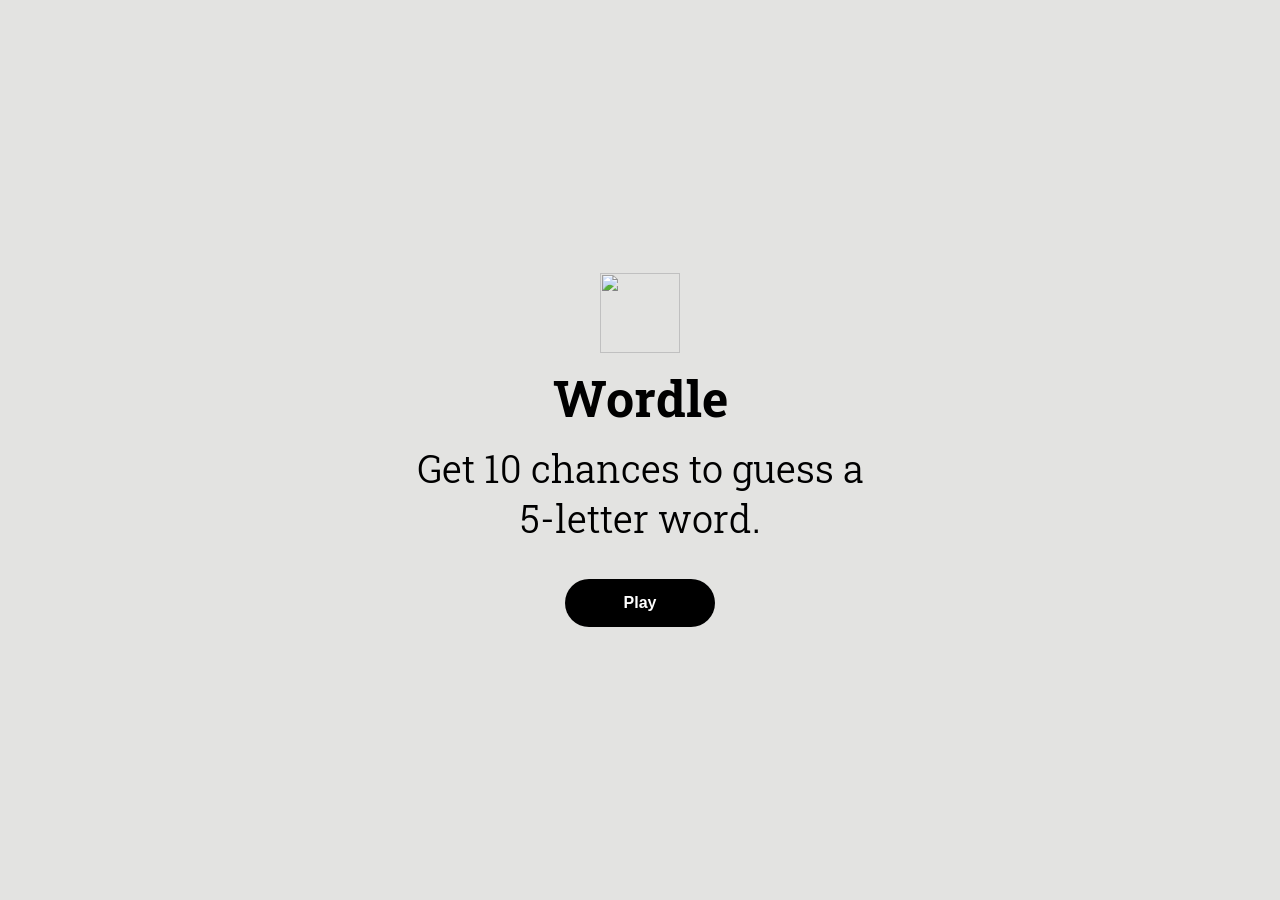
==== hard_wordle.html @ fcac2974 "添加title语言切换" ====
<!DOCTYPE html>
<html lang="zh-CN">

<head>
    <meta charset="UTF-8">
    <meta name="viewport" content="width=device-width, initial-scale=1.0, maximum-scale=1.0, user-scalable=no">
    <title>Wordle</title>
    <link rel="icon" type="image/png" href="wordle_logo_32x32.png">

    <!-- 引入官方替代字体 -->
    <link rel="preconnect" href="https://fonts.googleapis.com">
    <link rel="preconnect" href="https://fonts.gstatic.com" crossorigin>
    <link
        href="https://fonts.googleapis.com/css2?family=Libre+Franklin:wght@100..900&family=Roboto+Slab:wght@100..900&display=swap"
        rel="stylesheet">

    <style>
        /* 修改后的 :root 部分 */
        :root {
            /* 浅色模式 - 官网标准色 */
            --green: #6aaa64;
            --yellow: #c9b458;
            --gray: #787c7e;
            --border-empty: #d3d6da;
            --border-filled: #878a8c;
            --bg: #ffffff;
            --text: #000000;
            --text-muted: #787c7e;
            --key-bg: #d3d6da;
            --key-text: #000000;
            --tile-text: #ffffff;
            --header-border: #d3d6da;
            --tile-size: 62px;
        }

        body {
            background-color: var(--bg);
            color: var(--text);
            font-family: 'Libre Franklin', sans-serif;
            margin: 0;
            display: flex;
            flex-direction: column;
            height: 100vh;
            overflow: hidden;
        }

        body.dark-mode {
            /* 黑暗模式 - 官网适配色 */
            --green: #538d4e;
            /* 更深一点的绿 */
            --yellow: #b59f3b;
            /* 更深一点的黄 */
            --gray: #3a3a3c;
            /* 显著变深的灰色 */
            --border-empty: #3a3a3c;
            --border-filled: #565758;
            --bg: #121213;
            --text: #ffffff;
            --text-muted: #818384;
            --key-bg: #818384;
            /* 键盘未使用的按键背景 */
            --key-text: #ffffff;
            --tile-text: #ffffff;
            --header-border: #3a3a3c;
        }

        header {
            width: 100%;
            height: 50px;
            display: flex;
            justify-content: center;
            align-items: center;
            border-bottom: 1px solid var(--header-border);
            font-family: 'Roboto Slab', serif;
            font-size: 32px;
            font-weight: 700;
            letter-spacing: -0.02em;
            position: relative;
            z-index: 30;
            flex-shrink: 0;
        }

        .header-controls {
            position: absolute;
            left: 10px;
            display: flex;
            gap: 5px;
        }

        .header-logo {
            width: 32px;
            height: 32px;
            margin: 0 5px 0 12px;
        }

        .header-title {
            margin: 0 12px 0 0;
        }

        .icon-btn {
            background: none;
            border: none;
            cursor: pointer;
            padding: 8px;
            display: flex;
            align-items: center;
            border-radius: 4px;
            transition: background-color 0.2s;
            outline: none;
            fill: var(--text);
        }

        .icon-btn:hover {
            background-color: rgba(120, 120, 120, 0.1);
        }

        .icon-btn svg {
            width: 24px;
            height: 24px;
        }

        #main-layout {
            display: flex;
            flex-grow: 1;
            width: 100%;
            position: relative;
            overflow: hidden;
        }

        /* 提示面板：绝对定位在左侧，全高 */
        #hint-panel {
            position: absolute;
            left: 0;
            top: 0;
            bottom: 0;
            width: 200px;
            background-color: var(--bg);
            border-right: 1px solid var(--border-empty);
            z-index: 20;
            display: none;
            flex-direction: column;
            box-shadow: 2px 0 10px rgba(0, 0, 0, 0.05);
            animation: slideIn 0.2s ease-out;
        }

        @keyframes slideIn {
            from {
                transform: translateX(-100%);
            }

            to {
                transform: translateX(0);
            }
        }

        #hint-header {
            padding: 15px 10px;
            font-size: 13px;
            font-weight: 700;
            text-transform: uppercase;
            border-bottom: 1px solid var(--border-empty);
            text-align: center;
            color: var(--text-muted);
            letter-spacing: 0.5px;
        }

        #hint-list {
            flex-grow: 1;
            overflow-y: auto;
            padding: 10px 0;
            font-family: 'Libre Franklin', sans-serif;
            font-weight: 700;
            font-size: 17px;
            line-height: 2.2;
            text-transform: uppercase;
            text-align: center;
        }

        #hint-list::-webkit-scrollbar {
            width: 4px;
        }

        #hint-list::-webkit-scrollbar-thumb {
            background: var(--border-empty);
        }

        /* 提示面板容器 */
        #hint-list-container {
            flex-grow: 1;
            overflow-y: auto;
            padding: 10px 0;
        }

        /* 高性能渲染区域：使用 pre 保留换行，textContent 写入 */
        #hint-list-pre {
            margin: 0;
            font-family: 'Libre Franklin', sans-serif;
            font-weight: 700;
            font-size: 17px;
            line-height: 2.2;
            text-transform: uppercase;
            text-align: center;
            color: var(--text);
        }

        /* 隐藏滚动条但保留功能 (可选) */
        #hint-list-container::-webkit-scrollbar {
            width: 4px;
        }

        #hint-list-container::-webkit-scrollbar-thumb {
            background: var(--border-empty);
        }

        /* 按钮冷却状态 */
        .icon-btn:disabled {
            opacity: 0.3;
            cursor: not-allowed;
        }

        /* 作答区：始终保持全屏居中 */
        #game-area {
            flex-grow: 1;
            display: flex;
            flex-direction: column;
            align-items: center;
            justify-content: center;
            width: 100%;
        }

        #game-container {
            display: flex;
            justify-content: center;
            align-items: center;
            margin-bottom: 10px;
        }

        #board {
            display: flex;
            flex-direction: column;
            gap: 8px;
            width: fit-content;
            margin: 0 auto;
            padding: 10px;
            max-height: 60vh;
            /* 限制高度，防止超过键盘 */
            overflow-y: auto;
            /* 超过高度后可以滚动 */
        }

        .board-row {
            display: flex;
            flex-direction: row;
            align-items: center;
            justify-content: center;
            gap: 15px;
            /* 字母区与计分区之间的间隙 */
        }

        /* 键盘：等宽设计 */
        #keyboard {
            width: 100%;
            padding: 0 10px 20px;
            flex-shrink: 0;
        }

        .keyboard-row {
            display: flex;
            justify-content: center;
            margin-bottom: 8px;
            gap: 6px;
        }

        .key {
            background-color: var(--key-bg);
            border: 0;
            border-radius: 4px;
            height: 58px;
            width: 43px;
            /* 普通按键等宽 */
            display: flex;
            justify-content: center;
            align-items: center;
            font-family: 'Libre Franklin', sans-serif;
            font-weight: 700;
            font-size: 20px;
            cursor: pointer;
            color: var(--key-text);
            text-transform: uppercase;
            outline: none;
            fill: var(--key-text);
            user-select: none;
            -webkit-tap-highlight-color: transparent;
        }

        .key.wide {
            width: 65px;
            /* 功能键等宽 */
            font-size: 12px;
        }

        .key[data-state="correct"] {
            background-color: var(--green);
            color: #ffffff;
        }

        .key[data-state="present"] {
            background-color: var(--yellow);
            color: #ffffff;
        }

        .key[data-state="absent"] {
            background-color: var(--gray);
            color: #ffffff;
        }

        .key svg {
            width: 24px;
            height: 24px;
            pointer-events: none;
        }

        .tile {
            width: 100%;
            aspect-ratio: 1 / 1;
            border: 2px solid var(--border-empty);
            display: flex;
            justify-content: center;
            align-items: center;
            font-size: 2rem;
            font-weight: 700;
            text-transform: uppercase;
            box-sizing: border-box;
            user-select: none;
            backface-visibility: hidden;
        }

        .tile[data-state="filled"] {
            border-color: var(--border-filled);
        }

        .tile[data-state="correct"] {
            background-color: var(--green);
            border-color: var(--green);
            color: var(--tile-text);
        }

        .tile[data-state="present"] {
            background-color: var(--yellow);
            border-color: var(--yellow);
            color: var(--tile-text);
        }

        .tile[data-state="absent"] {
            background-color: var(--gray);
            border-color: var(--gray);
            color: var(--tile-text);
        }

        .tile[data-state="submitted"] {
            background-color: var(--gray) !important;
            border-color: var(--gray) !important;
            color: var(--tile-text) !important;
        }

        .tiles-grid {
            display: grid !important;
            grid-template-columns: repeat(5, 1fr) !important;
            gap: 5px;
            width: 330px;
            /* 关键：固定 330px */
        }

        .tile,
        .count-tile {
            width: var(--tile-size);
            height: var(--tile-size);
            font-size: 2rem;
            font-weight: 700;
            display: flex;
            justify-content: center;
            align-items: center;
            text-transform: uppercase;
            box-sizing: border-box;
            user-select: none;
        }

        /* 右侧计分区域容器：常驻边框 */
        .stats-grid {
            display: grid !important;
            grid-template-columns: repeat(3, 1fr) !important;
            gap: 5px;

            /* 精准尺寸计算 */
            width: calc(var(--tile-size) * 3 + (5px * 2));
            height: var(--tile-size);
            /* 与格子一样高 */

            /* 初始边框样式 */
            border: 2px solid var(--border-empty);
            border-radius: 4px;
            box-sizing: border-box;
            /* 确保边框不撑大容器 */

            /* 内部布局 */
            visibility: visible !important;
            opacity: 1 !important;
            transition: all 0.3s ease;
        }

        .stats-grid.revealed {
            border: none;
        }

        /* 黑暗模式下的底色微调 */
        body.dark-mode .stats-grid {
            background-color: rgba(255, 255, 255, 0.03);
        }

        /* 内部计分块：默认全透明，只有被填入数字后才显现 */
        .count-tile {
            width: var(--tile-size);
            height: var(--tile-size);
            font-size: 2rem;
            border: none !important;
            display: flex;
            justify-content: center;
            align-items: center;
            color: #ffffff !important;

            /* 初始完全透明 */
            opacity: 0;
            transform: scale(0.8);
            /* 增加一个微小的缩放效果 */
            transition: opacity 0.4s ease, transform 0.4s ease;
        }

        .stats-grid.revealed .count-tile {
            opacity: 1;
            transform: scale(1);
        }

        /* 强制指定计分方块的背景颜色，防止被提交后的灰色覆盖 */
        .count-tile[data-state="correct"] {
            background-color: var(--green) !important;
        }

        .count-tile[data-state="present"] {
            background-color: var(--yellow) !important;
        }

        .count-tile[data-state="absent"] {
            background-color: var(--gray) !important;
        }

        /* 字母方块提交后变灰（保持逻辑：不告诉哪个字母对，只在右侧显示总数） */
        .tiles-grid .tile[data-state="submitted"] {
            background-color: #3a3a3c !important;
            /* 使用深灰色 */
            border-color: #3a3a3c !important;
            color: #ffffff !important;
        }

        @media (max-width: 600px) {

            :root {
                --tile-size: 38px;
            }

            .tile,
            .count-tile {
                width: var(--tile-size);
                height: var(--tile-size);
                font-size: 1.2rem;
            }

            .tiles-grid {
                width: 230px;
            }

            .stats-grid {
                width: calc(var(--tile-size) * 3 + 5px * 2);
                height: var(--tile-size);
            }
        }

        .pop {
            animation: pop 0.1s ease-in-out;
        }

        @keyframes pop {
            50% {
                transform: scale(1.1);
            }
        }

        .flip {
            animation: flip 0.5s ease-in forwards;
        }

        @keyframes flip {
            0% {
                transform: rotateX(0);
            }

            50% {
                transform: rotateX(90deg);
            }

            100% {
                transform: rotateX(0);
            }
        }

        .shake {
            animation: shake 600ms ease-in-out;
        }

        @keyframes shake {

            0%,
            100% {
                transform: translateX(0);
            }

            10%,
            30%,
            50%,
            70%,
            90% {
                transform: translateX(-4px);
            }

            20%,
            40%,
            60%,
            80% {
                transform: translateX(4px);
            }
        }

        .row-stats {
            display: flex;
            flex-direction: column;
            justify-content: center;
            gap: 2px;
            opacity: 0;
            /* 默认隐藏，提交后显示 */
            transition: opacity 0.5s ease;
            font-size: 14px;
            font-weight: bold;
        }

        .stat-unit {
            display: flex;
            align-items: center;
            gap: 5px;
        }

        #toast-container {
            position: fixed;
            top: 10%;
            left: 50%;
            transform: translateX(-50%);
            z-index: 1000;
            display: flex;
            flex-direction: column;
            align-items: center;
            pointer-events: none;
            width: 100%;
        }

        .toast {
            background-color: var(--text);
            color: var(--bg);
            padding: 12px 18px;
            border-radius: 4px;
            font-family: 'Libre Franklin', sans-serif;
            font-weight: 700;
            margin-bottom: 10px;
            width: fit-content;
            text-align: center;
            box-shadow: 0 4px 10px rgba(0, 0, 0, 0.3);
            opacity: 1;
            transition: opacity 0.4s ease;
        }

        .toast-green {
            color: var(--green);
            /* 增加亮度，防止在黑色背景下看不清 */
            filter: brightness(1.2);
            font-weight: 900;
        }

        .toast-yellow {
            color: var(--yellow);
            filter: brightness(1.2);
            font-weight: 900;
        }

        /* 高对比度模式适配 */
        body.high-contrast .toast-green {
            color: var(--green);
        }

        body.high-contrast .toast-yellow {
            color: var(--yellow);
        }

        #loading {
            position: absolute;
            top: 50%;
            font-weight: 700;
        }

        #start-screen {
            position: fixed;
            top: 0;
            left: 0;
            width: 100%;
            height: 100%;
            background-color: #e3e3e1;
            /* 官网米灰色 */
            color: #000000;
            z-index: 1000;
            display: flex;
            justify-content: center;
            align-items: center;
            transition: opacity 0.4s ease-out;
        }

        .start-content {
            text-align: center;
            width: 100%;
            max-width: 500px;
        }

        .start-logo {
            width: 80px;
            height: 80px;
            margin-bottom: 12px;
        }

        .start-title {
            font-family: 'Roboto Slab', serif;
            font-size: 50px;
            font-weight: 700;
            margin: 0 0 12px;
        }

        .start-subtitle {
            font-family: 'Roboto Slab', sans-serif;
            font-size: 38px;
            font-weight: 350;
            margin: 0 0 36px;
        }

        .play-btn {
            background: #000;
            color: #fff;
            border: none;
            border-radius: 30px;
            height: 48px;
            width: 150px;
            font-size: 16px;
            font-weight: 700;
            cursor: pointer;
            transition: transform 0.1s;
        }

        .play-btn:active {
            transform: scale(0.96);
        }

        .hidden {
            opacity: 0;
            pointer-events: none;
        }

        .toast {
            background-color: var(--text);
            color: var(--bg);
            padding: 12px 18px;
            border-radius: 4px;
            font-family: 'Libre Franklin', sans-serif;
            font-weight: 700;
            margin-bottom: 10px;
            width: fit-content;
            text-align: center;
            box-shadow: 0 4px 10px rgba(0, 0, 0, 0.3);
            opacity: 1;

            /* 核心修改：添加高度和边距的过渡 */
            transition:
                opacity 0.4s ease,
                transform 0.4s ease,
                max-height 0.4s ease,
                margin 0.4s ease,
                padding 0.4s ease;

            overflow: hidden;
            /* 必须：防止收缩时内容溢出 */
            max-height: 100px;
            /* 给一个足够大的初始高度 */
        }

        /* 消失时的状态 */
        .toast.hide {
            opacity: 0;
            transform: translateY(-20px);
            /* 向上轻微漂移 */
            max-height: 0;
            /* 高度缩减到0 */
            margin-bottom: 0;
            /* 间距缩减到0 */
            padding-top: 0;
            /* 内边距缩减到0 */
            padding-bottom: 0;
            border: 0;
        }

        /* 胜利跳动动画 */
        @keyframes bounce {

            0%,
            20% {
                transform: translateY(0);
            }

            40% {
                transform: translateY(-30px);
            }

            50% {
                transform: translateY(5px);
            }

            60% {
                transform: translateY(-15px);
            }

            80% {
                transform: translateY(2px);
            }

            100% {
                transform: translateY(0);
            }
        }

        .bounce {
            animation: bounce 1000ms ease-in-out;
        }

        /* 模态框背后的遮罩 */
        .modal-overlay {
            position: fixed;
            top: 0;
            left: 0;
            width: 100%;
            height: 100%;
            background-color: rgba(0, 0, 0, 0.5);
            display: none;
            /* 默认隐藏 */
            justify-content: center;
            align-items: center;
            z-index: 2000;
            backdrop-filter: blur(2px);
        }

        /* 弹窗主体 */
        .modal-content {
            background-color: var(--bg);
            color: var(--text);
            padding: 32px;
            border-radius: 8px;
            box-shadow: 0 4px 23px 0 rgba(0, 0, 0, 0.2);
            width: 90%;
            max-width: 400px;
            text-align: center;
            font-family: 'Libre Franklin', sans-serif;
            animation: modalPop 0.2s ease-out;
        }

        @keyframes modalPop {
            from {
                transform: scale(0.8);
                opacity: 0;
            }

            to {
                transform: scale(1);
                opacity: 1;
            }
        }

        #modal-message {
            margin-bottom: 24px;
            font-size: 18px;
            line-height: 1.4;
        }

        .modal-buttons {
            display: flex;
            gap: 12px;
            justify-content: center;
        }

        .modal-btn {
            padding: 12px 24px;
            border-radius: 4px;
            border: none;
            cursor: pointer;
            font-weight: 700;
            font-size: 14px;
            text-transform: uppercase;
            transition: filter 0.2s;
        }

        /* 确定按钮：黑色(浅色模式)或白色(深色模式) */
        .modal-btn.confirm {
            background-color: var(--text);
            color: var(--bg);
        }

        /* 取消按钮：灰色 */
        .modal-btn.cancel {
            background-color: var(--gray);
            color: #ffffff;
        }

        .modal-btn:hover {
            filter: brightness(1.2);
        }

        /* 设置面板专用样式 */
        .settings-content {
            max-width: 480px;
            padding: 16px 32px;
            text-align: left;
        }

        .settings-header {
            display: flex;
            justify-content: space-between;
            align-items: center;
            margin-bottom: 16px;
        }

        .settings-header h2 {
            margin: 0;
            font-size: 16px;
            letter-spacing: 0.1em;
            color: var(--text-muted);
        }

        .setting-item {
            display: flex;
            justify-content: space-between;
            align-items: center;
            padding: 16px 0;
            border-bottom: 1px solid var(--header-border);
        }

        .setting-text {
            display: flex;
            flex-direction: column;
        }

        .setting-label {
            font-size: 18px;
        }

        .setting-desc {
            font-size: 12px;
            color: var(--text-muted);
        }

        /* Switch 开关样式 */
        .switch {
            position: relative;
            display: inline-block;
            width: 32px;
            height: 20px;
        }

        .switch input {
            opacity: 0;
            width: 0;
            height: 0;
        }

        .slider {
            position: absolute;
            cursor: pointer;
            top: 0;
            left: 0;
            right: 0;
            bottom: 0;
            background-color: var(--gray);
            transition: .4s;
            border-radius: 20px;
        }

        .slider:before {
            position: absolute;
            content: "";
            height: 14px;
            width: 14px;
            left: 3px;
            bottom: 3px;
            background-color: white;
            transition: .4s;
            border-radius: 50%;
        }

        input:checked+.slider {
            background-color: var(--green);
        }

        input:checked+.slider:before {
            transform: translateX(12px);
        }

        /* 高对比度模式下的根变量覆盖 */
        body.high-contrast {
            --green: #f5793a;
            /* 橘色替代绿色 */
            --yellow: #85c0f9;
            /* 浅蓝替代黄色 */
        }

        /* 设置中的 Select 样式 */
        #lang-select-settings {
            background: var(--bg);
            color: var(--text);
            border: 1px solid var(--border-empty);
            padding: 5px;
            border-radius: 4px;
        }
    </style>
</head>

<body>
    <div id="start-screen">
        <div class="start-content">
            <img src="wordle-icon.svg" class="start-logo">
            <h1 class="start-title">Wordle</h1>
            <p class="start-subtitle">Get 6 chances to guess a <span style="white-space:nowrap">5-letter</span> word.
            </p>
            <button class="play-btn" onclick="dismissStartScreen()">Play</button>
        </div>
    </div>
    <!-- Header 部分 -->
    <header>
        <button class="icon-btn" onclick="location.href='index.html'" title="Back">
            <svg viewBox="0 0 24 24">
                <path d="M20 11H7.83l5.59-5.59L12 4l-8 8 8 8 1.41-1.41L7.83 13H20v-2z" />
            </svg>
        </button>
        <div class="header-controls">
            <button class="icon-btn" id="reset-btn" title="Restart" onclick="resetGame()">
                <svg viewBox="0 0 24 24">
                    <path
                        d="M17.65,6.35C16.2,4.9 14.21,4 12,4c-4.42,0-7.99,3.58-7.99,8s3.57,8,7.99,8c3.73,0,6.84-2.55,7.73-6h-2.08 c-0.82,2.33-3.04,4-5.65,4c-3.31,0-6-2.69-6-6s2.69-6,6-6c1.66,0,3.14,0.69,4.22,1.78L13,11h7V4L17.65,6.35z" />
                </svg>
            </button>
            <button class="icon-btn" id="mode-toggle-btn" title="Toggle Mode" onclick="toggleWordMode()">
                <svg id="mode-icon" viewBox="0 0 24 24">
                    <path
                        d="M12 17.27L18.18 21l-1.64-7.03L22 9.24l-7.19-.61L12 2 9.19 8.63 2 9.24l5.46 4.73L5.82 21z" />
                </svg>
            </button>
        </div>

        <img src="wordle-icon.svg" class="header-logo" alt="Logo">
        <p class="header-title">Wordle</p>

        <div class="header-settings">
            <button class="icon-btn" onclick="openSettings()">
                <svg viewBox="0 0 24 24">
                    <path
                        d="M19.14,12.94c0.04-0.3,0.06-0.61,0.06-0.94c0-0.32-0.02-0.64-0.07-0.94l2.03-1.58c0.18-0.14,0.23-0.41,0.12-0.61 l-1.92-3.32c-0.12-0.22-0.37-0.29-0.59-0.22l-2.39,0.96c-0.5-0.38-1.03-0.7-1.62-0.94L14.4,2.81c-0.04-0.24-0.24-0.41-0.48-0.41 h-3.84c-0.24,0-0.43,0.17-0.47,0.41L9.25,5.35C8.66,5.59,8.12,5.92,7.63,6.29L5.24,5.33c-0.22-0.08-0.47,0-0.59,0.22L2.74,8.87 C2.62,9.08,2.66,9.34,2.86,9.48l2.03,1.58C4.84,11.36,4.81,11.69,4.81,12.01c0,0.31,0.02,0.64,0.07,0.94l-2.03,1.58 c-0.18,0.14-0.23,0.41-0.12,0.61l1.92,3.32c0.12,0.22,0.37,0.29,0.59,0.22l2.39-0.96c0.5,0.38,1.03,0.7,1.62,0.94l0.36,2.54 c0.05,0.24,0.24,0.41,0.48,0.41h3.84c0.24,0,0.44-0.17,0.47-0.41l0.36-2.54c0.59-0.24,1.13-0.56,1.62-0.94l2.39,0.96 c0.22,0.08,0.47,0,0.59-0.22l1.92-3.32c0.12-0.22,0.07-0.47-0.12-0.61L19.14,12.94z M12,15.6c-1.98,0-3.6-1.62-3.6-3.6 s1.62-3.6,3.6-3.6s3.6,1.62,3.6,3.6S13.98,15.6,12,15.6z" />
                </svg>
            </button>
        </div>
    </header>

    <!-- 设置模态框 -->
    <div id="settings-modal" class="modal-overlay">
        <div class="modal-content settings-content">
            <div class="settings-header">
                <h2 id="settings-title">SETTINGS</h2>
                <button class="icon-btn" onclick="closeSettings()">
                    <svg viewBox="0 0 24 24">
                        <path
                            d="M19 6.41L17.59 5 12 10.59 6.41 5 5 6.41 10.59 12 5 17.59 6.41 19 12 13.41 17.59 19 19 17.59 13.41 12z" />
                    </svg>
                </button>
            </div>

            <div class="setting-item">
                <div class="setting-text">
                    <div class="setting-label" id="label-dark-mode">Dark Mode</div>
                </div>
                <label class="switch">
                    <input type="checkbox" id="setting-dark-mode" onchange="toggleTheme(this.checked)">
                    <span class="slider"></span>
                </label>
            </div>

            <div class="setting-item">
                <div class="setting-text">
                    <div class="setting-label" id="label-high-contrast">High Contrast Mode</div>
                    <div class="setting-desc" id="desc-high-contrast">For improved color vision</div>
                </div>
                <label class="switch">
                    <input type="checkbox" id="setting-high-contrast" onchange="toggleHighContrast(this.checked)">
                    <span class="slider"></span>
                </label>
            </div>

            <div class="setting-item">
                <div class="setting-text">
                    <div class="setting-label" id="label-language">Language</div>
                </div>
                <select id="lang-select-settings" onchange="changeLanguage(this.value)">
                    <option value="en">English</option>
                    <option value="zh">中文</option>
                </select>
            </div>

            <div class="settings-footer">
                <p>©
                    <script>document.write(new Date().getFullYear())</script> WordlePro
                </p>
            </div>
        </div>
    </div>

    <div id="loading">Loading dictionary...</div>
    <div id="toast-container"></div>

    <div id="main-layout">
        <aside id="hint-panel">
            <div id="hint-header">Possible Words</div>
            <div id="hint-list-container">
                <!-- 核心：使用 pre 标签处理成千上万个单词的换行 -->
                <pre id="hint-list-pre"></pre>
            </div>
        </aside>

        <main id="game-area">
            <div id="game-container">
                <div id="board"></div>
            </div>

            <div id="keyboard">
                <div class="keyboard-row" id="row1"></div>
                <div class="keyboard-row" id="row2"></div>
                <div class="keyboard-row" id="row3"></div>
            </div>
        </main>
    </div>

    <!-- 自定义确认弹窗 -->
    <div id="modal-overlay" class="modal-overlay">
        <div class="modal-content">
            <p id="modal-message"></p>
            <div class="modal-buttons">
                <button id="modal-cancel-btn" class="modal-btn cancel"></button>
                <button id="modal-confirm-btn" class="modal-btn confirm"></button>
            </div>
        </div>
    </div>

    <script>
        const ANSWERS_FILE = 'possible_words.txt';
        const ALLOWED_FILE = 'allowed_words.txt';

        let targetWord = "";
        let validGuesses = new Set();
        let answersPool = [];
        let currentGuess = "";
        let guesses = [];
        let isAnimating = false;
        let initialized = false;
        let gameOverToast = null;
        let gameStatus = "playing";
        let hintsVisible = false;
        let bounceTimeouts = []; // 用于追踪胜利跳动的计时器
        let highContrast = localStorage.getItem('wordle_high_contrast') === 'true';

        let constraints = {
            correct: Array(5).fill(null),
            present: {},
            absent: new Set()
        };

        let gameMode = localStorage.getItem('wordle_game_mode') || "normal";
        let currentLang = localStorage.getItem('language') || 'en';
        let combinedPool = [];   // 存放所有合法词汇
        let isResetting = false; // 重新加载按钮的冷却锁
        let isModeChanging = false; // 冷却状态锁

        const i18n = {
            en: {
                wordleTitle: "Logic Mode",
                play: "Play",
                subtitle: "Get 10 chances to guess a <span style='white-space:nowrap'>5-letter</span> word.",
                newGame: "New Game Started",
                notEnough: "Not enough letters",
                notInList: "Not in word list",
                allMode: "Mode: All Words",
                commonMode: "Mode: Common Words",
                confirmReset: "Are you sure you want to restart? Your current progress will be lost.",
                confirmMode: "Switching modes will restart the game. Continue?",
                possible: "Possible",
                possibleWords: "Possible Words",
                praises: ["Genius", "Magnificent", "Impressive", "Splendid", "Great", "Phew"],
                cancel: "Cancel",
                confirm: "Confirm",
                settings: "SETTINGS",
                hardMode: "Hard Mode",
                hardModeDesc: "Any revealed hints must be used in subsequent guesses",
                darkMode: "Dark Mode",
                highContrast: "High Contrast Mode",
                highContrastDesc: "For improved color vision",
                language: "Language",
                hardModeGreen: "Hard Mode: {pos} letter must be {char}",
                hardModeYellow: "Hard Mode: Must contain {char}",
                ordinals: ["1st", "2nd", "3rd", "4th", "5th"]
            },
            zh: {
                wordleTitle: "逻辑模式",
                play: "开始游戏",
                subtitle: "你有 10 次机会猜出一个 5 个字母的单词。",
                newGame: "新游戏已开始",
                notEnough: "字数不足",
                notInList: "单词不在词库中",
                allMode: "模式：全部词汇",
                commonMode: "模式：常用词汇",
                confirmReset: "确定要重新开始吗？当前进度将丢失。",
                confirmMode: "切换模式将重启游戏。是否继续？",
                possible: "个可能",
                possibleWords: "候选词汇",
                praises: ["天才", "太棒了", "出色", "精彩", "不错", "险胜"],
                cancel: "取消",
                confirm: "确定",
                settings: "设置",
                hardMode: "困难模式",
                hardModeDesc: "所有提示必须在后续猜测中使用",
                darkMode: "深色模式",
                highContrast: "高对比度模式",
                highContrastDesc: "优化颜色区分",
                language: "语言",
                hardModeGreen: "困难模式：第 {pos} 个字母必须是 {char}",
                hardModeYellow: "困难模式：必须包含 {char}",
                ordinals: ["1", "2", "3", "4", "5"] // 中文直接用数字
            }
        };


        // --- 初始化补充 ---
        function initSettings() {
            if (highContrast) document.body.classList.add('high-contrast');
            // 更新设置面板翻译
            updateUILanguage();
        }

        // --- 设置面板控制函数 ---
        function openSettings() {
            document.getElementById('settings-modal').style.display = 'flex';
            // 同步开关状态
            document.getElementById('setting-dark-mode').checked = document.body.classList.contains('dark-mode');
            document.getElementById('setting-high-contrast').checked = highContrast;
            document.getElementById('lang-select-settings').value = currentLang;
        }

        function closeSettings() {
            document.getElementById('settings-modal').style.display = 'none';
        }

        function toggleHighContrast(checked) {
            highContrast = checked;
            localStorage.setItem('wordle_high_contrast', highContrast);
            document.body.classList.toggle('high-contrast', highContrast);
        }

        function updateUILanguage() {
            const t = i18n[currentLang];
            // 更新起始页
            const playBtn = document.querySelector('.play-btn');
            if (playBtn) playBtn.textContent = t.play;
            const subtitle = document.querySelector('.start-subtitle');
            if (subtitle) subtitle.innerHTML = t.subtitle;

            // 更新提示面板标题
            const hintHeaderTitle = document.getElementById('hint-header-title'); // 如果你给标题加了ID
            // 简单起见，直接定位
            document.getElementById('hint-header').firstChild.textContent = t.possibleWords;

            // 更新选择框的值
            document.querySelector('title').textContent = `Wordle - ${t.wordleTitle}`;
            document.getElementById('settings-title').textContent = t.settings;
            document.getElementById('label-dark-mode').textContent = t.darkMode;
            document.getElementById('label-high-contrast').textContent = t.highContrast;
            document.getElementById('desc-high-contrast').textContent = t.highContrastDesc;
            document.getElementById('label-language').textContent = t.language;

            // 更新当前的提示列表（词频后缀等）
            updateHintList();
        }

        function changeLanguage(lang) {
            currentLang = lang;
            localStorage.setItem('language', lang);
            updateUILanguage();
        }

        function showCustomConfirm(message) {
            return new Promise((resolve) => {
                const overlay = document.getElementById('modal-overlay');
                const msgEl = document.getElementById('modal-message');
                const cancelBtn = document.getElementById('modal-cancel-btn');
                const confirmBtn = document.getElementById('modal-confirm-btn');

                // 设置文本
                msgEl.textContent = message;
                cancelBtn.textContent = i18n[currentLang].cancel;
                confirmBtn.textContent = i18n[currentLang].confirm;

                // 显示弹窗
                overlay.style.display = 'flex';

                // 处理点击
                const cleanup = (result) => {
                    overlay.style.display = 'none';
                    cancelBtn.onclick = null;
                    confirmBtn.onclick = null;
                    resolve(result);
                };

                cancelBtn.onclick = () => cleanup(false);
                confirmBtn.onclick = () => cleanup(true);
            });
        }

        async function initGame() {
            try {
                const [res1, res2] = await Promise.all([fetch(ANSWERS_FILE), fetch(ALLOWED_FILE)]);
                const text1 = await res1.text();
                const text2 = await res2.text();

                // 正常模式词池 (常用词)
                answersPool = text1.split(/\r?\n/).map(w => w.trim().toUpperCase()).filter(w => w.length === 5).sort();
                const allowed = text2.split(/\r?\n/).map(w => w.trim().toUpperCase()).filter(w => w.length === 5);

                // 验证集
                validGuesses = new Set([...answersPool, ...allowed]);
                // 所有词汇模式词池 (全量)
                combinedPool = Array.from(validGuesses).sort();

                // 确保初始化图标与保存的模式一致
                const icon = document.getElementById('mode-icon');
                if (gameMode === "all") {
                    const WORLD_PATH = 'M12 2C6.48 2 2 6.48 2 12s4.48 10 10 10 10-4.48 10-10S17.52 2 12 2zm-1 17.93c-3.95-.49-7-3.85-7-7.93 0-.62.08-1.21.21-1.79L9 15v1c0 1.1.9 2 2 2v1.93zm6.9-2.54c-.26-.81-1-1.39-1.9-1.39h-1v-3c0-.55-.45-1-1-1H8v-2h2c.55 0 1-.45 1-1V7h2c1.1 0 2-.9 2-2v-.41c2.93 1.19 5 4.06 5 7.41 0 2.08-.8 3.97-2.1 5.39z';
                    icon.innerHTML = `<path d="${WORLD_PATH}"/>`;
                }

                startNewRound();
                document.getElementById('loading').style.display = 'none';
                document.getElementById('board').style.visibility = 'visible';
                initialized = true;
            } catch (e) {
                document.getElementById('loading').textContent = "Dictionary Load Error.";
            }
        }

        function startNewRound() {
            if (gameOverToast) { gameOverToast.remove(); gameOverToast = null; }

            bounceTimeouts.forEach(clearTimeout);
            bounceTimeouts = [];

            const pool = (gameMode === "normal") ? answersPool : combinedPool;
            targetWord = pool[Math.floor(Math.random() * pool.length)];
            console.log(`🎉 You opened the console! The answer is: ${targetWord}`);

            currentGuess = "";
            guesses = [];
            gameStatus = "playing";
            constraints = { correct: Array(5).fill(null), present: {}, absent: new Set() };
            updateHintList();

            document.querySelectorAll('.tile').forEach(tile => {
                if (!tile.classList.contains('count-tile')) {
                    tile.textContent = "";
                    tile.removeAttribute("data-state");
                } else {
                    tile.textContent = "0";
                }
                tile.classList.remove("pop", "shake", "flip", "bounce");
            });

            // --- 核心修复：清理计分容器状态 ---
            document.querySelectorAll('.stats-grid').forEach(grid => {
                // 1. 移除 revealed 类，这会让内部方块透明，并让边框重新显现
                grid.classList.remove("revealed");

                // 2. 不要在这里写 grid.style.visibility = "hidden"，
                // 因为我们在 CSS 里要求边框在未提交前必须可见。
            });

            document.querySelectorAll('.key').forEach(key => {
                key.removeAttribute("data-state");
                key.style.backgroundColor = "";
                key.style.color = "";
            });
        }

        async function toggleWordMode() {
            if (isModeChanging || isAnimating) return;

            // 如果有进度，弹出原生确认框
            if (isGameDirty()) {
                // 核心修改：等待异步确认
                const confirmed = await showCustomConfirm(i18n[currentLang].confirmMode);
                if (!confirmed) return;
            }

            const btn = document.getElementById('mode-toggle-btn');
            const icon = document.getElementById('mode-icon');

            isModeChanging = true;
            btn.disabled = true;

            const STAR_PATH = 'M12 17.27L18.18 21l-1.64-7.03L22 9.24l-7.19-.61L12 2 9.19 8.63 2 9.24l5.46 4.73L5.82 21z';
            const WORLD_PATH = 'M12 2C6.48 2 2 6.48 2 12s4.48 10 10 10 10-4.48 10-10S17.52 2 12 2zm-1 17.93c-3.95-.49-7-3.85-7-7.93 0-.62.08-1.21.21-1.79L9 15v1c0 1.1.9 2 2 2v1.93zm6.9-2.54c-.26-.81-1-1.39-1.9-1.39h-1v-3c0-.55-.45-1-1-1H8v-2h2c.55 0 1-.45 1-1V7h2c1.1 0 2-.9 2-2v-.41c2.93 1.19 5 4.06 5 7.41 0 2.08-.8 3.97-2.1 5.39z';

            if (gameMode === "normal") {
                gameMode = "all";
                icon.innerHTML = `<path d="${WORLD_PATH}"/>`;
                showToast(i18n[currentLang].allMode);
            } else {
                gameMode = "normal";
                icon.innerHTML = `<path d="${STAR_PATH}"/>`;
                showToast(i18n[currentLang].commonMode);
            }

            // 保存到本地存储
            localStorage.setItem('wordle_game_mode', gameMode);

            startNewRound();

            setTimeout(() => {
                isModeChanging = false;
                btn.disabled = false;
            }, 5000);
        }

        // --- 新增模式切换函数 ---
        function toggleMode() {
            if (isAnimating) return;

            const modeIcon = document.getElementById('mode-icon');
            // 星星图标 (Normal)
            const STAR_PATH = 'M12 17.27L18.18 21l-1.64-7.03L22 9.24l-7.19-.61L12 2 9.19 8.63 2 9.24l5.46 4.73L5.82 21z';
            // 地球/所有图标 (All)
            const WORLD_PATH = 'M12 2C6.48 2 2 6.48 2 12s4.48 10 10 10 10-4.48 10-10S17.52 2 12 2zm-1 17.93c-3.95-.49-7-3.85-7-7.93 0-.62.08-1.21.21-1.79L9 15v1c0 1.1.9 2 2 2v1.93zm6.9-2.54c-.26-.81-1-1.39-1.9-1.39h-1v-3c0-.55-.45-1-1-1H8v-2h2c.55 0 1-.45 1-1V7h2c1.1 0 2-.9 2-2v-.41c2.93 1.19 5 4.06 5 7.41 0 2.08-.8 3.97-2.1 5.39z';

            if (gameMode === "normal") {
                gameMode = "all";
                modeIcon.innerHTML = `<path d="${WORLD_PATH}"/>`;
                showToast("Mode: All Words (Harder)");
            } else {
                gameMode = "normal";
                modeIcon.innerHTML = `<path d="${STAR_PATH}"/>`;
                showToast("Mode: Common Words (Normal)");
            }

            startNewRound();
        }

        function toggleHints() {
            hintsVisible = !hintsVisible;
            const panel = document.getElementById('hint-panel');
            panel.style.display = hintsVisible ? 'flex' : 'none';
            if (hintsVisible) updateHintList();
        }

        function updateHintList() {
            const listPre = document.getElementById('hint-list-pre');
            if (!listPre) return;

            const currentPool = (gameMode === "normal") ? answersPool : combinedPool;

            const possible = currentPool.filter(word => {
                for (let i = 0; i < 5; i++) {
                    if (constraints.correct[i] && word[i] !== constraints.correct[i]) return false;
                }
                for (let char in constraints.present) {
                    if (!word.includes(char)) return false;
                    for (let pos of constraints.present[char]) {
                        if (word[pos] === char) return false;
                    }
                }
                for (let char of constraints.absent) {
                    if (constraints.correct.includes(char) || constraints.present[char]) continue;
                    if (word.includes(char)) return false;
                }
                return true;
            });

            document.getElementById('hint-header').textContent = `${possible.length} ${i18n[currentLang].possible}`;

            // 使用 \n 换行，textContent 性能极高，不会导致卡死
            listPre.textContent = possible.join('\n');
        }

        async function resetGame() {
            if (isResetting || isAnimating) return;

            if (isGameDirty()) {
                // 核心修改：等待异步确认
                const confirmed = await showCustomConfirm(i18n[currentLang].confirmReset);
                if (!confirmed) return;
            }

            const btn = document.getElementById('reset-btn');
            isResetting = true;
            if (btn) btn.disabled = true;

            if (document.activeElement) document.activeElement.blur();

            startNewRound();
            showToast(i18n[currentLang].newGame);

            setTimeout(() => {
                isResetting = false;
                if (btn) btn.disabled = false;
            }, 5000);
        }

        const board = document.getElementById("board");
        board.innerHTML = ""; // 清空原有内容

        for (let r = 0; r < 10; r++) {
            const row = document.createElement("div");
            row.className = "board-row";

            // 左侧：5个字母方块
            const tilesGrid = document.createElement("div");
            tilesGrid.className = "tiles-grid";
            for (let c = 0; c < 5; c++) {
                const tile = document.createElement("div");
                tile.className = "tile";
                tile.id = `tile-${r}-${c}`; // 修改 ID 格式方便定位
                tilesGrid.appendChild(tile);
            }

            // 右侧：3个计分方块 (绿、黄、灰)
            const statsGrid = document.createElement("div");
            statsGrid.className = "stats-grid";
            statsGrid.id = `stats-${r}`;

            const colors = ["correct", "present", "absent"];
            colors.forEach(state => {
                const cTile = document.createElement("div");
                cTile.className = "tile count-tile";
                cTile.setAttribute("data-state", state); // 设置绿、黄、灰颜色
                cTile.textContent = "0";
                statsGrid.appendChild(cTile);
            });

            row.appendChild(tilesGrid);
            row.appendChild(statsGrid);
            board.appendChild(row);
        }

        const keyRows = [['Q', 'W', 'E', 'R', 'T', 'Y', 'U', 'I', 'O', 'P'], ['A', 'S', 'D', 'F', 'G', 'H', 'J', 'K', 'L'], ['ENTER', 'Z', 'X', 'C', 'V', 'B', 'N', 'M', '⌫']];
        keyRows.forEach((row, idx) => {
            const rowEl = document.getElementById(`row${idx + 1}`);
            row.forEach(key => {
                const btn = document.createElement("button");
                btn.className = "key";
                if (key === "ENTER" || key === "⌫") btn.classList.add("wide");
                btn.dataset.key = key;
                if (key === "⌫") {
                    btn.innerHTML = `<svg viewBox="0 0 24 24"><path d="M22 3H7c-.69 0-1.23.35-1.59.88L0 12l5.41 8.11c.36.53.9.89 1.59.89h15c1.1 0 2-.9 2-2V5c0-1.1-.9-2-2-2zm0 16H7.07L2.4 12l4.66-7H22v14zm-11.59-2L14 13.41 17.59 17 19 15.59 15.41 12 19 8.41 17.59 7 14 10.59 10.41 7 9 8.41 12.59 12 9 15.59z"></path></svg>`;
                } else {
                    btn.textContent = key;
                }
                btn.onclick = (e) => { handleInput(key); e.currentTarget.blur(); };
                rowEl.appendChild(btn);
            });
        });

        function handleInput(key) {
            if (!initialized || isAnimating || gameStatus !== "playing") return;

            if (key === "ENTER") {
                validateAndSubmit();
            } else if (key === "⌫" || key === "Backspace") {
                if (currentGuess.length > 0) {
                    // 修复点：使用新的行列 ID 格式
                    const row = guesses.length;
                    const col = currentGuess.length - 1;
                    const tile = document.getElementById(`tile-${row}-${col}`);

                    if (tile) {
                        tile.textContent = "";
                        tile.removeAttribute("data-state");
                        tile.classList.remove("pop");
                    }
                    currentGuess = currentGuess.slice(0, -1);
                }
            } else if (/^[A-Z]$/.test(key.toUpperCase()) && currentGuess.length < 5) {
                const char = key.toUpperCase();
                // 修复点：使用新的行列 ID 格式
                const row = guesses.length;
                const col = currentGuess.length;
                const tile = document.getElementById(`tile-${row}-${col}`);

                if (tile) {
                    tile.textContent = char;
                    tile.setAttribute("data-state", "filled");
                    tile.classList.remove("pop");
                    void tile.offsetWidth;
                    tile.classList.add("pop");
                }
                currentGuess += char;
            }
        }

        document.onkeydown = (e) => {
            if (e.key === "Enter" && document.activeElement) document.activeElement.blur();
            handleInput(e.key === "Enter" ? "ENTER" : e.key === "Backspace" ? "⌫" : e.key.toUpperCase());
        };

        // --- 困难模式逻辑拦截 ---
        // 修改 validateAndSubmit 函数，在有效性检查后增加困难模式检查：
        async function validateAndSubmit() {
            // 1. 检查长度
            if (currentGuess.length < 5) {
                showToast(i18n[currentLang].notEnough);
                shakeRow();
                return;
            }

            // 2. 检查词库是否包含该单词
            if (!validGuesses.has(currentGuess)) {
                showToast(i18n[currentLang].notInList);
                shakeRow();
                return;
            }

            // 3. 直接提交
            submitGuess();
        }

        function shakeRow() {
            const row = guesses.length; // 获取当前行
            for (let i = 0; i < 5; i++) {
                // 修复点：使用新的行列 ID 格式
                const tile = document.getElementById(`tile-${row}-${i}`);
                if (tile) {
                    tile.classList.remove("shake");
                    void tile.offsetWidth;
                    tile.classList.add("shake");
                    setTimeout(() => tile.classList.remove("shake"), 600);
                }
            }
        }

        function submitGuess() {
            isAnimating = true;
            const rowIdx = guesses.length;
            const guessString = currentGuess;
            const guessArr = guessString.split("");
            const targetArr = [...targetWord];

            // 统计逻辑
            let green = 0, yellow = 0, gray = 0;
            const targetUsed = Array(5).fill(false);
            const guessUsed = Array(5).fill(false);

            guessArr.forEach((c, i) => {
                if (c === targetArr[i]) {
                    green++;
                    targetUsed[i] = true;
                    guessUsed[i] = true;
                }
            });

            guessArr.forEach((c, i) => {
                if (!guessUsed[i]) {
                    const foundIdx = targetArr.findIndex((tc, ti) => !targetUsed[ti] && tc === c);
                    if (foundIdx !== -1) {
                        yellow++;
                        targetUsed[foundIdx] = true;
                    } else {
                        gray++;
                    }
                }
            });

            // 1. 字母方块翻转
            guessArr.forEach((_, i) => {
                // 修复点：使用新的行列 ID 格式
                const tile = document.getElementById(`tile-${rowIdx}-${i}`);
                if (tile) {
                    setTimeout(() => {
                        tile.classList.remove("pop", "shake", "flip");
                        void tile.offsetWidth;
                        tile.classList.add("flip");
                        setTimeout(() => tile.setAttribute("data-state", "submitted"), 250);
                    }, i * 300);
                }
            });

            // 2. 动画结束后显示右侧统计方块
            setTimeout(() => {
                const statsGrid = document.getElementById(`stats-${rowIdx}`);
                if (statsGrid) {
                    const countTiles = statsGrid.querySelectorAll(".count-tile");

                    countTiles[0].textContent = green;
                    countTiles[1].textContent = yellow;
                    countTiles[2].textContent = (5 - green - yellow);

                    // 关键修改：添加类名触发内部显现动画，而不是修改容器显示状态
                    statsGrid.classList.add("revealed");
                }

                if (guessString === targetWord) {
                    gameStatus = "won";
                    showToast(i18n[currentLang].praises[guesses.length - 1]);

                    // 胜利跳动动画修复
                    for (let i = 0; i < 5; i++) {
                        const tile = document.getElementById(`tile-${rowIdx}-${i}`);
                        const tId = setTimeout(() => {
                            if (tile) tile.classList.add("bounce");
                        }, i * 100);
                        bounceTimeouts.push(tId);
                    }

                    setTimeout(() => { isAnimating = false; }, 1500);
                } else {
                    isAnimating = false;
                    if (guesses.length === 10) {
                        gameStatus = "lost";
                        showToast(targetWord, true);
                    }
                }
            }, 1700);

            guesses.push(guessString);
            currentGuess = "";
        }

        function updateKey(char, state) {
            const key = document.querySelector(`.key[data-key="${char}"]`);
            if (!key) return;
            const current = key.getAttribute("data-state");
            if (state === "correct") {
                key.setAttribute("data-state", "correct");
                key.style.backgroundColor = "var(--green)";
            } else if (state === "present" && current !== "correct") {
                key.setAttribute("data-state", "present");
                key.style.backgroundColor = "var(--yellow)";
            } else if (!current) {
                key.setAttribute("data-state", "absent");
                key.style.backgroundColor = "var(--gray)";
            }
            key.style.color = "white";
        }

        function showToast(msg, persistent = false) {
            const t = document.createElement("div");
            t.className = "toast";
            // 核心修改：由 textContent 改为 innerHTML
            t.innerHTML = msg;
            document.getElementById("toast-container").appendChild(t);

            if (persistent) {
                gameOverToast = t;
            } else {
                setTimeout(() => {
                    t.classList.add("hide");
                    setTimeout(() => t.remove(), 450);
                }, 1800);
            }
        }

        // 设置当前日期显示
        function updateDate() {
            const options = { month: 'long', day: 'numeric', year: 'numeric' };
            const today = new Date().toLocaleDateString('en-US', options);
            const dateEl = document.getElementById('current-date');
            if (dateEl) dateEl.textContent = today;
        }

        // 关闭遮罩
        function dismissStartScreen() {
            const screen = document.getElementById('start-screen');
            screen.classList.add('hidden');
            // 遮罩消失后再移除 DOM，防止干扰点击
            setTimeout(() => screen.style.display = 'none', 300);
        }

        // 修改原有的 handleInput，增加遮罩状态判断
        const originalHandleInput = handleInput;
        handleInput = function (key) {
            const startScreen = document.getElementById('start-screen');
            // 如果封面还在，不处理任何输入
            if (startScreen && !startScreen.classList.contains('hidden')) return;
            originalHandleInput(key);
        };

        // 更新日期并控制遮罩
        function initStartScreen() {
            const options = { month: 'long', day: 'numeric', year: 'numeric' };
            const dateEl = document.getElementById('current-date');
            if (dateEl) dateEl.textContent = new Date().toLocaleDateString('en-US', options);
        }

        function dismissStartScreen() {
            const screen = document.getElementById('start-screen');
            screen.classList.add('hidden');
            setTimeout(() => screen.style.display = 'none', 300);
        }

        // 拦截键盘输入，防止在封面打开时可以玩游戏
        const oldHandleInput = handleInput;
        handleInput = function (key) {
            const screen = document.getElementById('start-screen');
            if (screen && !screen.classList.contains('hidden')) {
                // 如果按了回车也可以开始游戏
                if (key === "ENTER") dismissStartScreen();
                return;
            }
            oldHandleInput(key);
        };

        // 图标 SVG 路径
        const SUN_ICON = '<path d="M12 7c-2.76 0-5 2.24-5 5s2.24 5 5 5 5-2.24 5-5-2.24-5-5-5zM2 13h2c.55 0 1-.45 1-1s-.45-1-1-1H2c-.55 0-1 .45-1 1s.45 1 1 1zm18 0h2c.55 0 1-.45 1-1s-.45-1-1-1h-2c-.55 0-1 .45-1 1s.45 1 1 1zM11 2v2c0 .55.45 1 1 1s1-.45 1-1V2c0-.55-.45-1-1-1s-1 .45-1 1zm0 18v2c0 .55.45 1 1 1s1-.45 1-1v-2c0-.55-.45-1-1-1s-1 .45-1 1zM5.99 4.58c-.39-.39-1.03-.39-1.41 0s-.39 1.03 0 1.41l1.06 1.06c.39.39 1.03.39 1.41 0s.39-1.03 0-1.41L5.99 4.58zm12.37 12.37c-.39-.39-1.03-.39-1.41 0s-.39 1.03 0 1.41l1.06 1.06c.39.39 1.03.39 1.41 0s.39-1.03 0-1.41l-1.06-1.06zm1.06-12.37c-.39-.39-1.03-.39-1.41 0l-1.06 1.06c-.39.39-.39 1.03 0 1.41s1.03.39 1.41 0l1.06-1.06c.39-.38.39-1.02 0-1.41zM7.05 18.01c-.39-.39-1.03-.39-1.41 0l-1.06 1.06c-.39.39-.39 1.03 0 1.41s1.03.39 1.41 0l1.06-1.06c.39-.38.39-1.02 0-1.41z"/>';
        const MOON_ICON = '<path d="M12 3c-4.97 0-9 4.03-9 9s4.03 9 9 9 9-4.03 9-9c0-.46-.04-.92-.1-1.36-.98 1.37-2.58 2.26-4.4 2.26-2.98 0-5.4-2.42-5.4-5.4 0-1.81.89-3.42 2.26-4.4-.44-.06-.9-.1-1.36-.1z"/>';

        function initTheme() {
            const savedTheme = localStorage.getItem('theme');
            const prefersDark = window.matchMedia('(prefers-color-scheme: dark)').matches;
            const isDark = savedTheme === 'dark' || (!savedTheme && prefersDark);

            // 应用样式到 body
            document.body.classList.toggle('dark-mode', isDark);

            // 安全地更新设置面板里的 Checkbox
            const themeCheckbox = document.getElementById('setting-dark-mode');
            if (themeCheckbox) {
                themeCheckbox.checked = isDark;
            }

            // 安全地更新旧有的 Header 图标 (如果它还存在的话)
            const themeIcon = document.getElementById('theme-icon');
            if (themeIcon) {
                themeIcon.innerHTML = isDark ? SUN_ICON : MOON_ICON;
            }
        }

        function toggleTheme(checked) {
            const isDark = checked !== undefined ? checked : !document.body.classList.contains('dark-mode');
            document.body.classList.toggle('dark-mode', isDark);
            localStorage.setItem('theme', isDark ? 'dark' : 'light');
            document.getElementById('theme-icon').innerHTML = isDark ? SUN_ICON : MOON_ICON;
        }

        function showToast(msg, persistent = false) {
            const t = document.createElement("div");
            t.className = "toast";
            t.innerHTML = msg;
            document.getElementById("toast-container").appendChild(t);

            if (persistent) {
                gameOverToast = t;
            } else {
                // 1.8秒后开始消失动画
                setTimeout(() => {
                    t.classList.add("hide"); // 触发 CSS 里的平滑收缩动画

                    // 等待动画结束后（400ms CSS 过渡时间）再彻底移除元素
                    setTimeout(() => {
                        t.remove();
                    }, 450);
                }, 1800);
            }
        }

        // --- 辅助函数：判断当前是否有游戏进度 ---
        function isGameDirty() {
            // 满足以下任一条件即视为“有进度”：
            // 1. 已经提交过至少一个单词 (guesses.length > 0)
            // 2. 当前行已经输入了字母 (currentGuess.length > 0)
            // 且游戏还在进行中 (gameStatus === "playing")
            return (guesses.length > 0 || currentGuess.length > 0) && gameStatus === "playing";
        }

        updateUILanguage();
        updateDate();
        initStartScreen();
        initSettings();
        initTheme();
        if (localStorage.getItem('wordle_high_contrast') === 'true') {
            document.body.classList.add('high-contrast');
        }
        initGame();
    </script>
</body>

</html>
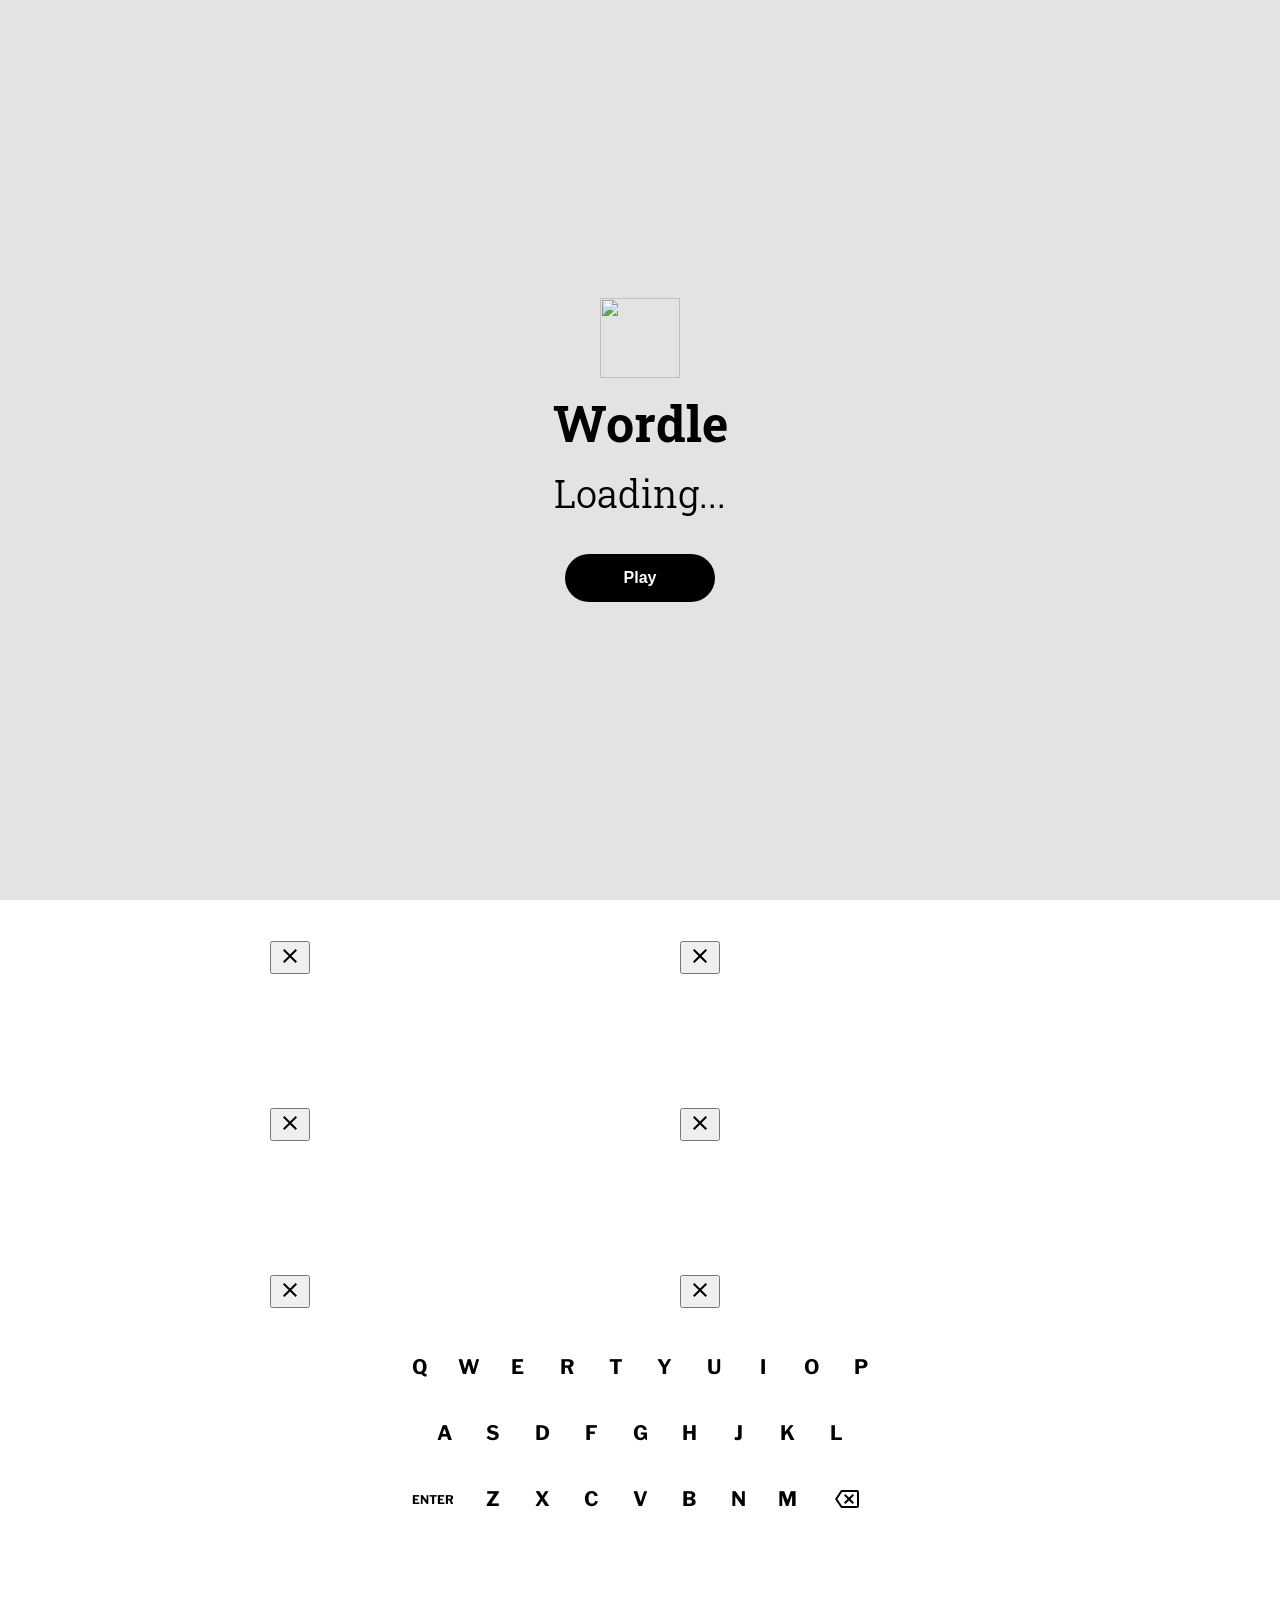
==== commit 920b2569: "修复Hard Wordle结束语不足的问题" ====
--- a/hard_wordle.html
+++ b/hard_wordle.html
@@ -13,107 +13,10 @@
     <link
         href="https://fonts.googleapis.com/css2?family=Libre+Franklin:wght@100..900&family=Roboto+Slab:wght@100..900&display=swap"
         rel="stylesheet">
+    <link rel="stylesheet" href="style.css">
+    <script src="common.js"></script>
 
     <style>
-        /* 修改后的 :root 部分 */
-        :root {
-            /* 浅色模式 - 官网标准色 */
-            --green: #6aaa64;
-            --yellow: #c9b458;
-            --gray: #787c7e;
-            --border-empty: #d3d6da;
-            --border-filled: #878a8c;
-            --bg: #ffffff;
-            --text: #000000;
-            --text-muted: #787c7e;
-            --key-bg: #d3d6da;
-            --key-text: #000000;
-            --tile-text: #ffffff;
-            --header-border: #d3d6da;
-            --tile-size: 62px;
-        }
-
-        body {
-            background-color: var(--bg);
-            color: var(--text);
-            font-family: 'Libre Franklin', sans-serif;
-            margin: 0;
-            display: flex;
-            flex-direction: column;
-            height: 100vh;
-            overflow: hidden;
-        }
-
-        body.dark-mode {
-            /* 黑暗模式 - 官网适配色 */
-            --green: #538d4e;
-            /* 更深一点的绿 */
-            --yellow: #b59f3b;
-            /* 更深一点的黄 */
-            --gray: #3a3a3c;
-            /* 显著变深的灰色 */
-            --border-empty: #3a3a3c;
-            --border-filled: #565758;
-            --bg: #121213;
-            --text: #ffffff;
-            --text-muted: #818384;
-            --key-bg: #818384;
-            /* 键盘未使用的按键背景 */
-            --key-text: #ffffff;
-            --tile-text: #ffffff;
-            --header-border: #3a3a3c;
-        }
-
-        header {
-            width: 100%;
-            height: 50px;
-            display: flex;
-            justify-content: center;
-            align-items: center;
-            border-bottom: 1px solid var(--header-border);
-            font-family: 'Roboto Slab', serif;
-            font-size: 32px;
-            font-weight: 700;
-            letter-spacing: -0.02em;
-            position: relative;
-            z-index: 30;
-            flex-shrink: 0;
-        }
-
-        .header-controls {
-            position: absolute;
-            left: 10px;
-            display: flex;
-            gap: 5px;
-        }
-
-        .header-logo {
-            width: 32px;
-            height: 32px;
-            margin: 0 5px 0 12px;
-        }
-
-        .header-title {
-            margin: 0 12px 0 0;
-        }
-
-        .icon-btn {
-            background: none;
-            border: none;
-            cursor: pointer;
-            padding: 8px;
-            display: flex;
-            align-items: center;
-            border-radius: 4px;
-            transition: background-color 0.2s;
-            outline: none;
-            fill: var(--text);
-        }
-
-        .icon-btn:hover {
-            background-color: rgba(120, 120, 120, 0.1);
-        }
-
         .icon-btn svg {
             width: 24px;
             height: 24px;
@@ -153,71 +56,6 @@
             }
         }
 
-        #hint-header {
-            padding: 15px 10px;
-            font-size: 13px;
-            font-weight: 700;
-            text-transform: uppercase;
-            border-bottom: 1px solid var(--border-empty);
-            text-align: center;
-            color: var(--text-muted);
-            letter-spacing: 0.5px;
-        }
-
-        #hint-list {
-            flex-grow: 1;
-            overflow-y: auto;
-            padding: 10px 0;
-            font-family: 'Libre Franklin', sans-serif;
-            font-weight: 700;
-            font-size: 17px;
-            line-height: 2.2;
-            text-transform: uppercase;
-            text-align: center;
-        }
-
-        #hint-list::-webkit-scrollbar {
-            width: 4px;
-        }
-
-        #hint-list::-webkit-scrollbar-thumb {
-            background: var(--border-empty);
-        }
-
-        /* 提示面板容器 */
-        #hint-list-container {
-            flex-grow: 1;
-            overflow-y: auto;
-            padding: 10px 0;
-        }
-
-        /* 高性能渲染区域：使用 pre 保留换行，textContent 写入 */
-        #hint-list-pre {
-            margin: 0;
-            font-family: 'Libre Franklin', sans-serif;
-            font-weight: 700;
-            font-size: 17px;
-            line-height: 2.2;
-            text-transform: uppercase;
-            text-align: center;
-            color: var(--text);
-        }
-
-        /* 隐藏滚动条但保留功能 (可选) */
-        #hint-list-container::-webkit-scrollbar {
-            width: 4px;
-        }
-
-        #hint-list-container::-webkit-scrollbar-thumb {
-            background: var(--border-empty);
-        }
-
-        /* 按钮冷却状态 */
-        .icon-btn:disabled {
-            opacity: 0.3;
-            cursor: not-allowed;
-        }
-
         /* 作答区：始终保持全屏居中 */
         #game-area {
             flex-grow: 1;
@@ -235,26 +73,58 @@
             margin-bottom: 10px;
         }
 
+        /* --- 棋盘总容器：双栏布局 --- */
         #board {
-            display: flex;
-            flex-direction: column;
-            gap: 8px;
-            width: fit-content;
-            margin: 0 auto;
-            padding: 10px;
-            max-height: 60vh;
-            /* 限制高度，防止超过键盘 */
-            overflow-y: auto;
-            /* 超过高度后可以滚动 */
-        }
-
-        .board-row {
-            display: flex;
-            flex-direction: row;
-            align-items: center;
-            justify-content: center;
-            gap: 15px;
-            /* 字母区与计分区之间的间隙 */
+            display: grid;
+            /* 两列，每列宽度自适应内容 */
+            grid-template-columns: auto auto;
+            /* 左右两栏的间距，给 X 按钮留出足够空间 */
+            column-gap: 80px;
+            row-gap: 10px;
+            padding: 20px;
+            max-height: none;
+            /* 双栏后高度减半，不再需要滚动条 */
+            overflow: visible;
+            grid-auto-flow: column;
+            grid-template-rows: repeat(5, auto);
+        }
+
+        /* 移动端适配：双栏太宽，手机上切回单列 */
+        @media (max-width: 1000px) {
+            #board {
+                grid-template-columns: auto;
+                grid-template-rows: unset;
+                grid-auto-flow: row;
+                column-gap: 0;
+            }
+
+            .clear-row-btn {
+                right: -45px !important;
+            }
+        }
+
+        /* --- 逻辑模式棋盘滚动条样式（对齐提示栏） --- */
+
+        /* 1. 设置滚动条宽度 */
+        #board::-webkit-scrollbar {
+            width: 4px;
+        }
+
+        /* 2. 设置滚动条滑块（颜色使用边框色，保持低调一致） */
+        #board::-webkit-scrollbar-thumb {
+            background: var(--border-empty);
+            border-radius: 4px;
+            /* 稍微圆角化 */
+        }
+
+        /* 3. 鼠标悬停在滑块上时稍微加深颜色（可选优化） */
+        #board::-webkit-scrollbar-thumb:hover {
+            background: var(--border-filled);
+        }
+
+        /* 4. 设置滚动条轨道背景（透明或淡色） */
+        #board::-webkit-scrollbar-track {
+            background: transparent;
         }
 
         /* 键盘：等宽设计 */
@@ -385,31 +255,23 @@
             user-select: none;
         }
 
-        /* 右侧计分区域容器：常驻边框 */
+        /* 计分区域：紧贴字母区右侧 */
         .stats-grid {
+            margin-left: 15px;
+            /* 字母区和计分区的固定间距 */
             display: grid !important;
             grid-template-columns: repeat(3, 1fr) !important;
             gap: 5px;
-
-            /* 精准尺寸计算 */
-            width: calc(var(--tile-size) * 3 + (5px * 2));
-            height: var(--tile-size);
-            /* 与格子一样高 */
-
-            /* 初始边框样式 */
+            width: 196px;
+            /* (62*3) + (5*2) */
+            height: 62px;
             border: 2px solid var(--border-empty);
             border-radius: 4px;
-            box-sizing: border-box;
-            /* 确保边框不撑大容器 */
-
-            /* 内部布局 */
-            visibility: visible !important;
-            opacity: 1 !important;
-            transition: all 0.3s ease;
+            transition: border-color 0.3s;
         }
 
         .stats-grid.revealed {
-            border: none;
+            border-color: transparent;
         }
 
         /* 黑暗模式下的底色微调 */
@@ -484,61 +346,6 @@
             }
         }
 
-        .pop {
-            animation: pop 0.1s ease-in-out;
-        }
-
-        @keyframes pop {
-            50% {
-                transform: scale(1.1);
-            }
-        }
-
-        .flip {
-            animation: flip 0.5s ease-in forwards;
-        }
-
-        @keyframes flip {
-            0% {
-                transform: rotateX(0);
-            }
-
-            50% {
-                transform: rotateX(90deg);
-            }
-
-            100% {
-                transform: rotateX(0);
-            }
-        }
-
-        .shake {
-            animation: shake 600ms ease-in-out;
-        }
-
-        @keyframes shake {
-
-            0%,
-            100% {
-                transform: translateX(0);
-            }
-
-            10%,
-            30%,
-            50%,
-            70%,
-            90% {
-                transform: translateX(-4px);
-            }
-
-            20%,
-            40%,
-            60%,
-            80% {
-                transform: translateX(4px);
-            }
-        }
-
         .row-stats {
             display: flex;
             flex-direction: column;
@@ -555,62 +362,6 @@
             display: flex;
             align-items: center;
             gap: 5px;
-        }
-
-        #toast-container {
-            position: fixed;
-            top: 10%;
-            left: 50%;
-            transform: translateX(-50%);
-            z-index: 1000;
-            display: flex;
-            flex-direction: column;
-            align-items: center;
-            pointer-events: none;
-            width: 100%;
-        }
-
-        .toast {
-            background-color: var(--text);
-            color: var(--bg);
-            padding: 12px 18px;
-            border-radius: 4px;
-            font-family: 'Libre Franklin', sans-serif;
-            font-weight: 700;
-            margin-bottom: 10px;
-            width: fit-content;
-            text-align: center;
-            box-shadow: 0 4px 10px rgba(0, 0, 0, 0.3);
-            opacity: 1;
-            transition: opacity 0.4s ease;
-        }
-
-        .toast-green {
-            color: var(--green);
-            /* 增加亮度，防止在黑色背景下看不清 */
-            filter: brightness(1.2);
-            font-weight: 900;
-        }
-
-        .toast-yellow {
-            color: var(--yellow);
-            filter: brightness(1.2);
-            font-weight: 900;
-        }
-
-        /* 高对比度模式适配 */
-        body.high-contrast .toast-green {
-            color: var(--green);
-        }
-
-        body.high-contrast .toast-yellow {
-            color: var(--yellow);
-        }
-
-        #loading {
-            position: absolute;
-            top: 50%;
-            font-weight: 700;
         }
 
         #start-screen {
@@ -677,123 +428,6 @@
             pointer-events: none;
         }
 
-        .toast {
-            background-color: var(--text);
-            color: var(--bg);
-            padding: 12px 18px;
-            border-radius: 4px;
-            font-family: 'Libre Franklin', sans-serif;
-            font-weight: 700;
-            margin-bottom: 10px;
-            width: fit-content;
-            text-align: center;
-            box-shadow: 0 4px 10px rgba(0, 0, 0, 0.3);
-            opacity: 1;
-
-            /* 核心修改：添加高度和边距的过渡 */
-            transition:
-                opacity 0.4s ease,
-                transform 0.4s ease,
-                max-height 0.4s ease,
-                margin 0.4s ease,
-                padding 0.4s ease;
-
-            overflow: hidden;
-            /* 必须：防止收缩时内容溢出 */
-            max-height: 100px;
-            /* 给一个足够大的初始高度 */
-        }
-
-        /* 消失时的状态 */
-        .toast.hide {
-            opacity: 0;
-            transform: translateY(-20px);
-            /* 向上轻微漂移 */
-            max-height: 0;
-            /* 高度缩减到0 */
-            margin-bottom: 0;
-            /* 间距缩减到0 */
-            padding-top: 0;
-            /* 内边距缩减到0 */
-            padding-bottom: 0;
-            border: 0;
-        }
-
-        /* 胜利跳动动画 */
-        @keyframes bounce {
-
-            0%,
-            20% {
-                transform: translateY(0);
-            }
-
-            40% {
-                transform: translateY(-30px);
-            }
-
-            50% {
-                transform: translateY(5px);
-            }
-
-            60% {
-                transform: translateY(-15px);
-            }
-
-            80% {
-                transform: translateY(2px);
-            }
-
-            100% {
-                transform: translateY(0);
-            }
-        }
-
-        .bounce {
-            animation: bounce 1000ms ease-in-out;
-        }
-
-        /* 模态框背后的遮罩 */
-        .modal-overlay {
-            position: fixed;
-            top: 0;
-            left: 0;
-            width: 100%;
-            height: 100%;
-            background-color: rgba(0, 0, 0, 0.5);
-            display: none;
-            /* 默认隐藏 */
-            justify-content: center;
-            align-items: center;
-            z-index: 2000;
-            backdrop-filter: blur(2px);
-        }
-
-        /* 弹窗主体 */
-        .modal-content {
-            background-color: var(--bg);
-            color: var(--text);
-            padding: 32px;
-            border-radius: 8px;
-            box-shadow: 0 4px 23px 0 rgba(0, 0, 0, 0.2);
-            width: 90%;
-            max-width: 400px;
-            text-align: center;
-            font-family: 'Libre Franklin', sans-serif;
-            animation: modalPop 0.2s ease-out;
-        }
-
-        @keyframes modalPop {
-            from {
-                transform: scale(0.8);
-                opacity: 0;
-            }
-
-            to {
-                transform: scale(1);
-                opacity: 1;
-            }
-        }
-
         #modal-message {
             margin-bottom: 24px;
             font-size: 18px;
@@ -854,74 +488,6 @@
             color: var(--text-muted);
         }
 
-        .setting-item {
-            display: flex;
-            justify-content: space-between;
-            align-items: center;
-            padding: 16px 0;
-            border-bottom: 1px solid var(--header-border);
-        }
-
-        .setting-text {
-            display: flex;
-            flex-direction: column;
-        }
-
-        .setting-label {
-            font-size: 18px;
-        }
-
-        .setting-desc {
-            font-size: 12px;
-            color: var(--text-muted);
-        }
-
-        /* Switch 开关样式 */
-        .switch {
-            position: relative;
-            display: inline-block;
-            width: 32px;
-            height: 20px;
-        }
-
-        .switch input {
-            opacity: 0;
-            width: 0;
-            height: 0;
-        }
-
-        .slider {
-            position: absolute;
-            cursor: pointer;
-            top: 0;
-            left: 0;
-            right: 0;
-            bottom: 0;
-            background-color: var(--gray);
-            transition: .4s;
-            border-radius: 20px;
-        }
-
-        .slider:before {
-            position: absolute;
-            content: "";
-            height: 14px;
-            width: 14px;
-            left: 3px;
-            bottom: 3px;
-            background-color: white;
-            transition: .4s;
-            border-radius: 50%;
-        }
-
-        input:checked+.slider {
-            background-color: var(--green);
-        }
-
-        input:checked+.slider:before {
-            transform: translateX(12px);
-        }
-
         /* 高对比度模式下的根变量覆盖 */
         body.high-contrast {
             --green: #f5793a;
@@ -946,8 +512,7 @@
         <div class="start-content">
             <img src="wordle-icon.svg" class="start-logo">
             <h1 class="start-title">Wordle</h1>
-            <p class="start-subtitle">Get 6 chances to guess a <span style="white-space:nowrap">5-letter</span> word.
-            </p>
+            <p class="start-subtitle">Loading...</p>
             <button class="play-btn" onclick="dismissStartScreen()">Play</button>
         </div>
     </div>
@@ -1089,7 +654,6 @@
         let gameStatus = "playing";
         let hintsVisible = false;
         let bounceTimeouts = []; // 用于追踪胜利跳动的计时器
-        let highContrast = localStorage.getItem('wordle_high_contrast') === 'true';
 
         let constraints = {
             correct: Array(5).fill(null),
@@ -1098,7 +662,6 @@
         };
 
         let gameMode = localStorage.getItem('wordle_game_mode') || "normal";
-        let currentLang = localStorage.getItem('language') || 'en';
         let combinedPool = [];   // 存放所有合法词汇
         let isResetting = false; // 重新加载按钮的冷却锁
         let isModeChanging = false; // 冷却状态锁
@@ -1117,7 +680,18 @@
                 confirmMode: "Switching modes will restart the game. Continue?",
                 possible: "Possible",
                 possibleWords: "Possible Words",
-                praises: ["Genius", "Magnificent", "Impressive", "Splendid", "Great", "Phew"],
+                praises: [
+                    "Genius",      // 第1次
+                    "Magnificent", // 第2次
+                    "Impressive",  // 第3次
+                    "Splendid",    // 第4次
+                    "Great",       // 第5次
+                    "Phew",        // 第6次
+                    "Strategic",   // 第7次
+                    "Methodical",  // 第8次
+                    "Persistent",  // 第9次
+                    "Clinical"     // 第10次
+                ],
                 cancel: "Cancel",
                 confirm: "Confirm",
                 settings: "SETTINGS",
@@ -1144,7 +718,18 @@
                 confirmMode: "切换模式将重启游戏。是否继续？",
                 possible: "个可能",
                 possibleWords: "候选词汇",
-                praises: ["天才", "太棒了", "出色", "精彩", "不错", "险胜"],
+                praises: [
+                    "天才",   // 第1次
+                    "卓越",   // 第2次
+                    "惊人",   // 第3次
+                    "华丽",   // 第4次
+                    "优秀",   // 第5次
+                    "险胜",   // 第6次
+                    "严谨",   // 第7次
+                    "睿智",   // 第8次
+                    "毅力",   // 第9次
+                    "绝杀"    // 第10次
+                ],
                 cancel: "取消",
                 confirm: "确定",
                 settings: "设置",
@@ -1163,28 +748,9 @@
 
         // --- 初始化补充 ---
         function initSettings() {
-            if (highContrast) document.body.classList.add('high-contrast');
+            if (isHighContrast) document.body.classList.add('high-contrast');
             // 更新设置面板翻译
             updateUILanguage();
-        }
-
-        // --- 设置面板控制函数 ---
-        function openSettings() {
-            document.getElementById('settings-modal').style.display = 'flex';
-            // 同步开关状态
-            document.getElementById('setting-dark-mode').checked = document.body.classList.contains('dark-mode');
-            document.getElementById('setting-high-contrast').checked = highContrast;
-            document.getElementById('lang-select-settings').value = currentLang;
-        }
-
-        function closeSettings() {
-            document.getElementById('settings-modal').style.display = 'none';
-        }
-
-        function toggleHighContrast(checked) {
-            highContrast = checked;
-            localStorage.setItem('wordle_high_contrast', highContrast);
-            document.body.classList.toggle('high-contrast', highContrast);
         }
 
         function updateUILanguage() {
@@ -1208,42 +774,16 @@
             document.getElementById('desc-high-contrast').textContent = t.highContrastDesc;
             document.getElementById('label-language').textContent = t.language;
 
+            // 同步设置面板控件的值
+            const langSelect = document.getElementById('lang-select-settings');
+            if (langSelect) langSelect.value = currentLang;
+
+            // 更新提示面板标题
+            const hintHeader = document.getElementById('hint-header');
+            if (hintHeader) hintHeader.textContent = t.possibleWords;
+
             // 更新当前的提示列表（词频后缀等）
             updateHintList();
-        }
-
-        function changeLanguage(lang) {
-            currentLang = lang;
-            localStorage.setItem('language', lang);
-            updateUILanguage();
-        }
-
-        function showCustomConfirm(message) {
-            return new Promise((resolve) => {
-                const overlay = document.getElementById('modal-overlay');
-                const msgEl = document.getElementById('modal-message');
-                const cancelBtn = document.getElementById('modal-cancel-btn');
-                const confirmBtn = document.getElementById('modal-confirm-btn');
-
-                // 设置文本
-                msgEl.textContent = message;
-                cancelBtn.textContent = i18n[currentLang].cancel;
-                confirmBtn.textContent = i18n[currentLang].confirm;
-
-                // 显示弹窗
-                overlay.style.display = 'flex';
-
-                // 处理点击
-                const cleanup = (result) => {
-                    overlay.style.display = 'none';
-                    cancelBtn.onclick = null;
-                    confirmBtn.onclick = null;
-                    resolve(result);
-                };
-
-                cancelBtn.onclick = () => cleanup(false);
-                confirmBtn.onclick = () => cleanup(true);
-            });
         }
 
         async function initGame() {
@@ -1443,38 +983,54 @@
         }
 
         const board = document.getElementById("board");
-        board.innerHTML = ""; // 清空原有内容
-
+        board.innerHTML = "";
+
+        // 为了实现左边 1-5 行，右边 6-10 行的视觉顺序
+        // 我们可以直接按 0-9 生成，然后靠 CSS 控制
         for (let r = 0; r < 10; r++) {
             const row = document.createElement("div");
             row.className = "board-row";
 
-            // 左侧：5个字母方块
+            // 1. 字母格容器
             const tilesGrid = document.createElement("div");
             tilesGrid.className = "tiles-grid";
             for (let c = 0; c < 5; c++) {
                 const tile = document.createElement("div");
                 tile.className = "tile";
-                tile.id = `tile-${r}-${c}`; // 修改 ID 格式方便定位
+                tile.id = `tile-${r}-${c}`;
                 tilesGrid.appendChild(tile);
             }
 
-            // 右侧：3个计分方块 (绿、黄、灰)
+            // 2. 计分格容器
             const statsGrid = document.createElement("div");
             statsGrid.className = "stats-grid";
             statsGrid.id = `stats-${r}`;
-
-            const colors = ["correct", "present", "absent"];
-            colors.forEach(state => {
-                const cTile = document.createElement("div");
-                cTile.className = "tile count-tile";
-                cTile.setAttribute("data-state", state); // 设置绿、黄、灰颜色
-                cTile.textContent = "0";
-                statsGrid.appendChild(cTile);
+            ["correct", "present", "absent"].forEach(state => {
+                const ct = document.createElement("div");
+                ct.className = "tile count-tile";
+                ct.setAttribute("data-state", state);
+                ct.textContent = "0";
+                statsGrid.appendChild(ct);
             });
+
+            // 3. 清除按钮
+            const clr = document.createElement("button");
+            clr.className = "clear-row-btn";
+            clr.id = `clear-row-${r}`;
+            clr.innerHTML = '<svg viewBox="0 0 24 24" width="24" height="24"><path d="M19 6.41L17.59 5 12 10.59 6.41 5 5 6.41 10.59 12 5 17.59 6.41 19 12 13.41 17.59 19 19 17.59 13.41 12z"/></svg>';
+
+            // 使用 common.js 里的统一函数
+            clr.onclick = (e) => {
+                clearCurrentLine();
+
+                if (e.currentTarget) {
+                    e.currentTarget.blur();
+                }
+            };
 
             row.appendChild(tilesGrid);
             row.appendChild(statsGrid);
+            row.appendChild(clr);
             board.appendChild(row);
         }
 
@@ -1531,6 +1087,8 @@
                 }
                 currentGuess += char;
             }
+
+            updateClearBtnVisibility();
         }
 
         document.onkeydown = (e) => {
@@ -1677,39 +1235,6 @@
             key.style.color = "white";
         }
 
-        function showToast(msg, persistent = false) {
-            const t = document.createElement("div");
-            t.className = "toast";
-            // 核心修改：由 textContent 改为 innerHTML
-            t.innerHTML = msg;
-            document.getElementById("toast-container").appendChild(t);
-
-            if (persistent) {
-                gameOverToast = t;
-            } else {
-                setTimeout(() => {
-                    t.classList.add("hide");
-                    setTimeout(() => t.remove(), 450);
-                }, 1800);
-            }
-        }
-
-        // 设置当前日期显示
-        function updateDate() {
-            const options = { month: 'long', day: 'numeric', year: 'numeric' };
-            const today = new Date().toLocaleDateString('en-US', options);
-            const dateEl = document.getElementById('current-date');
-            if (dateEl) dateEl.textContent = today;
-        }
-
-        // 关闭遮罩
-        function dismissStartScreen() {
-            const screen = document.getElementById('start-screen');
-            screen.classList.add('hidden');
-            // 遮罩消失后再移除 DOM，防止干扰点击
-            setTimeout(() => screen.style.display = 'none', 300);
-        }
-
         // 修改原有的 handleInput，增加遮罩状态判断
         const originalHandleInput = handleInput;
         handleInput = function (key) {
@@ -1719,19 +1244,6 @@
             originalHandleInput(key);
         };
 
-        // 更新日期并控制遮罩
-        function initStartScreen() {
-            const options = { month: 'long', day: 'numeric', year: 'numeric' };
-            const dateEl = document.getElementById('current-date');
-            if (dateEl) dateEl.textContent = new Date().toLocaleDateString('en-US', options);
-        }
-
-        function dismissStartScreen() {
-            const screen = document.getElementById('start-screen');
-            screen.classList.add('hidden');
-            setTimeout(() => screen.style.display = 'none', 300);
-        }
-
         // 拦截键盘输入，防止在封面打开时可以玩游戏
         const oldHandleInput = handleInput;
         handleInput = function (key) {
@@ -1744,59 +1256,6 @@
             oldHandleInput(key);
         };
 
-        // 图标 SVG 路径
-        const SUN_ICON = '<path d="M12 7c-2.76 0-5 2.24-5 5s2.24 5 5 5 5-2.24 5-5-2.24-5-5-5zM2 13h2c.55 0 1-.45 1-1s-.45-1-1-1H2c-.55 0-1 .45-1 1s.45 1 1 1zm18 0h2c.55 0 1-.45 1-1s-.45-1-1-1h-2c-.55 0-1 .45-1 1s.45 1 1 1zM11 2v2c0 .55.45 1 1 1s1-.45 1-1V2c0-.55-.45-1-1-1s-1 .45-1 1zm0 18v2c0 .55.45 1 1 1s1-.45 1-1v-2c0-.55-.45-1-1-1s-1 .45-1 1zM5.99 4.58c-.39-.39-1.03-.39-1.41 0s-.39 1.03 0 1.41l1.06 1.06c.39.39 1.03.39 1.41 0s.39-1.03 0-1.41L5.99 4.58zm12.37 12.37c-.39-.39-1.03-.39-1.41 0s-.39 1.03 0 1.41l1.06 1.06c.39.39 1.03.39 1.41 0s.39-1.03 0-1.41l-1.06-1.06zm1.06-12.37c-.39-.39-1.03-.39-1.41 0l-1.06 1.06c-.39.39-.39 1.03 0 1.41s1.03.39 1.41 0l1.06-1.06c.39-.38.39-1.02 0-1.41zM7.05 18.01c-.39-.39-1.03-.39-1.41 0l-1.06 1.06c-.39.39-.39 1.03 0 1.41s1.03.39 1.41 0l1.06-1.06c.39-.38.39-1.02 0-1.41z"/>';
-        const MOON_ICON = '<path d="M12 3c-4.97 0-9 4.03-9 9s4.03 9 9 9 9-4.03 9-9c0-.46-.04-.92-.1-1.36-.98 1.37-2.58 2.26-4.4 2.26-2.98 0-5.4-2.42-5.4-5.4 0-1.81.89-3.42 2.26-4.4-.44-.06-.9-.1-1.36-.1z"/>';
-
-        function initTheme() {
-            const savedTheme = localStorage.getItem('theme');
-            const prefersDark = window.matchMedia('(prefers-color-scheme: dark)').matches;
-            const isDark = savedTheme === 'dark' || (!savedTheme && prefersDark);
-
-            // 应用样式到 body
-            document.body.classList.toggle('dark-mode', isDark);
-
-            // 安全地更新设置面板里的 Checkbox
-            const themeCheckbox = document.getElementById('setting-dark-mode');
-            if (themeCheckbox) {
-                themeCheckbox.checked = isDark;
-            }
-
-            // 安全地更新旧有的 Header 图标 (如果它还存在的话)
-            const themeIcon = document.getElementById('theme-icon');
-            if (themeIcon) {
-                themeIcon.innerHTML = isDark ? SUN_ICON : MOON_ICON;
-            }
-        }
-
-        function toggleTheme(checked) {
-            const isDark = checked !== undefined ? checked : !document.body.classList.contains('dark-mode');
-            document.body.classList.toggle('dark-mode', isDark);
-            localStorage.setItem('theme', isDark ? 'dark' : 'light');
-            document.getElementById('theme-icon').innerHTML = isDark ? SUN_ICON : MOON_ICON;
-        }
-
-        function showToast(msg, persistent = false) {
-            const t = document.createElement("div");
-            t.className = "toast";
-            t.innerHTML = msg;
-            document.getElementById("toast-container").appendChild(t);
-
-            if (persistent) {
-                gameOverToast = t;
-            } else {
-                // 1.8秒后开始消失动画
-                setTimeout(() => {
-                    t.classList.add("hide"); // 触发 CSS 里的平滑收缩动画
-
-                    // 等待动画结束后（400ms CSS 过渡时间）再彻底移除元素
-                    setTimeout(() => {
-                        t.remove();
-                    }, 450);
-                }, 1800);
-            }
-        }
-
         // --- 辅助函数：判断当前是否有游戏进度 ---
         function isGameDirty() {
             // 满足以下任一条件即视为“有进度”：
@@ -1807,8 +1266,6 @@
         }
 
         updateUILanguage();
-        updateDate();
-        initStartScreen();
         initSettings();
         initTheme();
         if (localStorage.getItem('wordle_high_contrast') === 'true') {
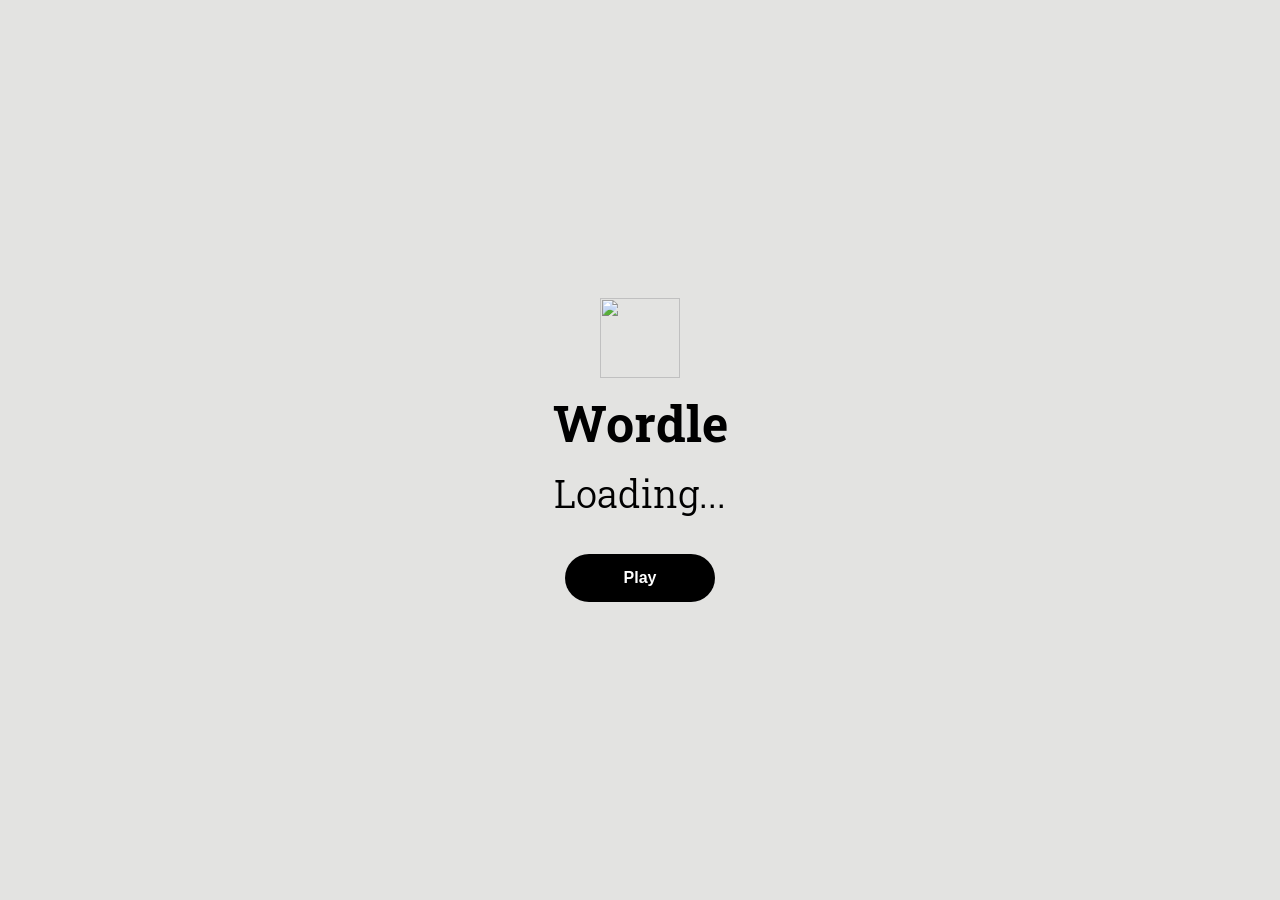
==== commit baa80d55: "Fixes #5 并使用Font Awesome重写图标" ====
--- a/hard_wordle.html
+++ b/hard_wordle.html
@@ -6,6 +6,7 @@
     <meta name="viewport" content="width=device-width, initial-scale=1.0, maximum-scale=1.0, user-scalable=no">
     <title>Wordle</title>
     <link rel="icon" type="image/png" href="wordle_logo_32x32.png">
+    <link rel="stylesheet" href="https://cdn.jsdelivr.net/npm/@fortawesome/fontawesome-free@7.2.0/css/all.min.css">
 
     <!-- 引入官方替代字体 -->
     <link rel="preconnect" href="https://fonts.googleapis.com">
@@ -81,7 +82,7 @@
             /* 左右两栏的间距，给 X 按钮留出足够空间 */
             column-gap: 80px;
             row-gap: 10px;
-            padding: 20px;
+            padding-top: 40px;
             max-height: none;
             /* 双栏后高度减半，不再需要滚动条 */
             overflow: visible;
@@ -139,106 +140,6 @@
             justify-content: center;
             margin-bottom: 8px;
             gap: 6px;
-        }
-
-        .key {
-            background-color: var(--key-bg);
-            border: 0;
-            border-radius: 4px;
-            height: 58px;
-            width: 43px;
-            /* 普通按键等宽 */
-            display: flex;
-            justify-content: center;
-            align-items: center;
-            font-family: 'Libre Franklin', sans-serif;
-            font-weight: 700;
-            font-size: 20px;
-            cursor: pointer;
-            color: var(--key-text);
-            text-transform: uppercase;
-            outline: none;
-            fill: var(--key-text);
-            user-select: none;
-            -webkit-tap-highlight-color: transparent;
-        }
-
-        .key.wide {
-            width: 65px;
-            /* 功能键等宽 */
-            font-size: 12px;
-        }
-
-        .key[data-state="correct"] {
-            background-color: var(--green);
-            color: #ffffff;
-        }
-
-        .key[data-state="present"] {
-            background-color: var(--yellow);
-            color: #ffffff;
-        }
-
-        .key[data-state="absent"] {
-            background-color: var(--gray);
-            color: #ffffff;
-        }
-
-        .key svg {
-            width: 24px;
-            height: 24px;
-            pointer-events: none;
-        }
-
-        .tile {
-            width: 100%;
-            aspect-ratio: 1 / 1;
-            border: 2px solid var(--border-empty);
-            display: flex;
-            justify-content: center;
-            align-items: center;
-            font-size: 2rem;
-            font-weight: 700;
-            text-transform: uppercase;
-            box-sizing: border-box;
-            user-select: none;
-            backface-visibility: hidden;
-        }
-
-        .tile[data-state="filled"] {
-            border-color: var(--border-filled);
-        }
-
-        .tile[data-state="correct"] {
-            background-color: var(--green);
-            border-color: var(--green);
-            color: var(--tile-text);
-        }
-
-        .tile[data-state="present"] {
-            background-color: var(--yellow);
-            border-color: var(--yellow);
-            color: var(--tile-text);
-        }
-
-        .tile[data-state="absent"] {
-            background-color: var(--gray);
-            border-color: var(--gray);
-            color: var(--tile-text);
-        }
-
-        .tile[data-state="submitted"] {
-            background-color: var(--gray) !important;
-            border-color: var(--gray) !important;
-            color: var(--tile-text) !important;
-        }
-
-        .tiles-grid {
-            display: grid !important;
-            grid-template-columns: repeat(5, 1fr) !important;
-            gap: 5px;
-            width: 330px;
-            /* 关键：固定 330px */
         }
 
         .tile,
@@ -317,10 +218,10 @@
 
         /* 字母方块提交后变灰（保持逻辑：不告诉哪个字母对，只在右侧显示总数） */
         .tiles-grid .tile[data-state="submitted"] {
-            background-color: #3a3a3c !important;
+            background-color: #3a3a3c;
             /* 使用深灰色 */
-            border-color: #3a3a3c !important;
-            color: #ffffff !important;
+            border-color: #3a3a3c;
+            color: #ffffff;
         }
 
         @media (max-width: 600px) {
@@ -519,22 +420,14 @@
     <!-- Header 部分 -->
     <header>
         <button class="icon-btn" onclick="location.href='index.html'" title="Back">
-            <svg viewBox="0 0 24 24">
-                <path d="M20 11H7.83l5.59-5.59L12 4l-8 8 8 8 1.41-1.41L7.83 13H20v-2z" />
-            </svg>
+            <i class="fa-solid fa-arrow-left"></i>
         </button>
         <div class="header-controls">
             <button class="icon-btn" id="reset-btn" title="Restart" onclick="resetGame()">
-                <svg viewBox="0 0 24 24">
-                    <path
-                        d="M17.65,6.35C16.2,4.9 14.21,4 12,4c-4.42,0-7.99,3.58-7.99,8s3.57,8,7.99,8c3.73,0,6.84-2.55,7.73-6h-2.08 c-0.82,2.33-3.04,4-5.65,4c-3.31,0-6-2.69-6-6s2.69-6,6-6c1.66,0,3.14,0.69,4.22,1.78L13,11h7V4L17.65,6.35z" />
-                </svg>
+                <i class="fa-solid fa-arrow-rotate-left"></i>
             </button>
             <button class="icon-btn" id="mode-toggle-btn" title="Toggle Mode" onclick="toggleWordMode()">
-                <svg id="mode-icon" viewBox="0 0 24 24">
-                    <path
-                        d="M12 17.27L18.18 21l-1.64-7.03L22 9.24l-7.19-.61L12 2 9.19 8.63 2 9.24l5.46 4.73L5.82 21z" />
-                </svg>
+                <i id="mode-icon" class="fa-solid fa-star"></i>
             </button>
         </div>
 
@@ -543,10 +436,7 @@
 
         <div class="header-settings">
             <button class="icon-btn" onclick="openSettings()">
-                <svg viewBox="0 0 24 24">
-                    <path
-                        d="M19.14,12.94c0.04-0.3,0.06-0.61,0.06-0.94c0-0.32-0.02-0.64-0.07-0.94l2.03-1.58c0.18-0.14,0.23-0.41,0.12-0.61 l-1.92-3.32c-0.12-0.22-0.37-0.29-0.59-0.22l-2.39,0.96c-0.5-0.38-1.03-0.7-1.62-0.94L14.4,2.81c-0.04-0.24-0.24-0.41-0.48-0.41 h-3.84c-0.24,0-0.43,0.17-0.47,0.41L9.25,5.35C8.66,5.59,8.12,5.92,7.63,6.29L5.24,5.33c-0.22-0.08-0.47,0-0.59,0.22L2.74,8.87 C2.62,9.08,2.66,9.34,2.86,9.48l2.03,1.58C4.84,11.36,4.81,11.69,4.81,12.01c0,0.31,0.02,0.64,0.07,0.94l-2.03,1.58 c-0.18,0.14-0.23,0.41-0.12,0.61l1.92,3.32c0.12,0.22,0.37,0.29,0.59,0.22l2.39-0.96c0.5,0.38,1.03,0.7,1.62,0.94l0.36,2.54 c0.05,0.24,0.24,0.41,0.48,0.41h3.84c0.24,0,0.44-0.17,0.47-0.41l0.36-2.54c0.59-0.24,1.13-0.56,1.62-0.94l2.39,0.96 c0.22,0.08,0.47,0,0.59-0.22l1.92-3.32c0.12-0.22,0.07-0.47-0.12-0.61L19.14,12.94z M12,15.6c-1.98,0-3.6-1.62-3.6-3.6 s1.62-3.6,3.6-3.6s3.6,1.62,3.6,3.6S13.98,15.6,12,15.6z" />
-                </svg>
+                <i class="fa-solid fa-gear"></i>
             </button>
         </div>
     </header>
@@ -557,10 +447,7 @@
             <div class="settings-header">
                 <h2 id="settings-title">SETTINGS</h2>
                 <button class="icon-btn" onclick="closeSettings()">
-                    <svg viewBox="0 0 24 24">
-                        <path
-                            d="M19 6.41L17.59 5 12 10.59 6.41 5 5 6.41 10.59 12 5 17.59 6.41 19 12 13.41 17.59 19 19 17.59 13.41 12z" />
-                    </svg>
+                    <i class="fa-solid fa-xmark"></i>
                 </button>
             </div>
 
@@ -618,6 +505,21 @@
         <main id="game-area">
             <div id="game-container">
                 <div id="board"></div>
+            </div>
+
+            <div id="marking-toolbox">
+                <button class="tool-btn" data-tool="correct" onclick="selectTool('correct')">
+                    <i class="fa-solid fa-square icon-correct"></i>
+                </button>
+                <button class="tool-btn" data-tool="present" onclick="selectTool('present')">
+                    <i class="fa-solid fa-square icon-present"></i>
+                </button>
+                <button class="tool-btn" data-tool="absent" onclick="selectTool('absent')">
+                    <i class="fa-solid fa-square icon-absent"></i>
+                </button>
+                <button class="tool-btn" data-tool="erase" onclick="selectTool('erase')">
+                    <i class="fa-solid fa-eraser"></i>
+                </button>
             </div>
 
             <div id="keyboard">
@@ -654,6 +556,7 @@
         let gameStatus = "playing";
         let hintsVisible = false;
         let bounceTimeouts = []; // 用于追踪胜利跳动的计时器
+        let activeMarkingTool = null; // 当前选中的工具: 'correct', 'present', 'absent', 'erase'
 
         let constraints = {
             correct: Array(5).fill(null),
@@ -703,7 +606,16 @@
                 language: "Language",
                 hardModeGreen: "Hard Mode: {pos} letter must be {char}",
                 hardModeYellow: "Hard Mode: Must contain {char}",
-                ordinals: ["1st", "2nd", "3rd", "4th", "5th"]
+                ordinals: ["1st", "2nd", "3rd", "4th", "5th"],
+                markingMode: "Marking Mode: ",
+                normalMode: "Normal Mode",
+                onlySubmitted: "Only submitted tiles can be marked",
+                tools: {
+                    correct: "GREEN",
+                    present: "YELLOW",
+                    absent: "GRAY",
+                    erase: "ERASE"
+                },
             },
             zh: {
                 wordleTitle: "逻辑模式",
@@ -741,8 +653,17 @@
                 language: "语言",
                 hardModeGreen: "困难模式：第 {pos} 个字母必须是 {char}",
                 hardModeYellow: "困难模式：必须包含 {char}",
-                ordinals: ["1", "2", "3", "4", "5"] // 中文直接用数字
-            }
+                ordinals: ["1", "2", "3", "4", "5"],
+                markingMode: "标记模式: ",
+                normalMode: "正常游戏模式",
+                onlySubmitted: "只能标记已提交的方格",
+                tools: {
+                    correct: "绿色",
+                    present: "黄色",
+                    absent: "灰色",
+                    erase: "擦除"
+                },
+            },
         };
 
 
@@ -787,38 +708,34 @@
         }
 
         async function initGame() {
-            try {
-                const [res1, res2] = await Promise.all([fetch(ANSWERS_FILE), fetch(ALLOWED_FILE)]);
-                const text1 = await res1.text();
-                const text2 = await res2.text();
-
-                // 正常模式词池 (常用词)
-                answersPool = text1.split(/\r?\n/).map(w => w.trim().toUpperCase()).filter(w => w.length === 5).sort();
-                const allowed = text2.split(/\r?\n/).map(w => w.trim().toUpperCase()).filter(w => w.length === 5);
-
-                // 验证集
-                validGuesses = new Set([...answersPool, ...allowed]);
-                // 所有词汇模式词池 (全量)
-                combinedPool = Array.from(validGuesses).sort();
-
-                // 确保初始化图标与保存的模式一致
-                const icon = document.getElementById('mode-icon');
-                if (gameMode === "all") {
-                    const WORLD_PATH = 'M12 2C6.48 2 2 6.48 2 12s4.48 10 10 10 10-4.48 10-10S17.52 2 12 2zm-1 17.93c-3.95-.49-7-3.85-7-7.93 0-.62.08-1.21.21-1.79L9 15v1c0 1.1.9 2 2 2v1.93zm6.9-2.54c-.26-.81-1-1.39-1.9-1.39h-1v-3c0-.55-.45-1-1-1H8v-2h2c.55 0 1-.45 1-1V7h2c1.1 0 2-.9 2-2v-.41c2.93 1.19 5 4.06 5 7.41 0 2.08-.8 3.97-2.1 5.39z';
-                    icon.innerHTML = `<path d="${WORLD_PATH}"/>`;
-                }
-
-                startNewRound();
-                document.getElementById('loading').style.display = 'none';
-                document.getElementById('board').style.visibility = 'visible';
-                initialized = true;
-            } catch (e) {
-                document.getElementById('loading').textContent = "Dictionary Load Error.";
-            }
+            const [res1, res2] = await Promise.all([fetch(ANSWERS_FILE), fetch(ALLOWED_FILE)]);
+            const text1 = await res1.text();
+            const text2 = await res2.text();
+
+            // 正常模式词池 (常用词)
+            answersPool = text1.split(/\r?\n/).map(w => w.trim().toUpperCase()).filter(w => w.length === 5).sort();
+            const allowed = text2.split(/\r?\n/).map(w => w.trim().toUpperCase()).filter(w => w.length === 5);
+
+            // 验证集
+            validGuesses = new Set([...answersPool, ...allowed]);
+            // 所有词汇模式词池 (全量)
+            combinedPool = Array.from(validGuesses).sort();
+
+            // 确保初始化图标与保存的模式一致
+            const icon = document.getElementById('mode-icon');
+            if (gameMode === "all") {
+                icon.classList.remove('fa-star');
+                icon.classList.add('fa-earth-americas');
+            }
+
+            startNewRound();
+            document.getElementById('loading').style.display = 'none';
+            document.getElementById('board').style.visibility = 'visible';
+            initialized = true;
         }
 
         function startNewRound() {
-            if (gameOverToast) { gameOverToast.remove(); gameOverToast = null; }
+            clearPersistentToast(); // 在开始新回合时清除持久化提示框
 
             bounceTimeouts.forEach(clearTimeout);
             bounceTimeouts = [];
@@ -857,6 +774,14 @@
                 key.style.backgroundColor = "";
                 key.style.color = "";
             });
+
+            // 清理所有标记
+            document.querySelectorAll('[data-mark]').forEach(el => el.removeAttribute('data-mark'));
+            // 清理键盘颜色
+            document.querySelectorAll('.key').forEach(k => {
+                k.style.backgroundColor = "";
+                k.style.color = "";
+            });
         }
 
         async function toggleWordMode() {
@@ -875,16 +800,15 @@
             isModeChanging = true;
             btn.disabled = true;
 
-            const STAR_PATH = 'M12 17.27L18.18 21l-1.64-7.03L22 9.24l-7.19-.61L12 2 9.19 8.63 2 9.24l5.46 4.73L5.82 21z';
-            const WORLD_PATH = 'M12 2C6.48 2 2 6.48 2 12s4.48 10 10 10 10-4.48 10-10S17.52 2 12 2zm-1 17.93c-3.95-.49-7-3.85-7-7.93 0-.62.08-1.21.21-1.79L9 15v1c0 1.1.9 2 2 2v1.93zm6.9-2.54c-.26-.81-1-1.39-1.9-1.39h-1v-3c0-.55-.45-1-1-1H8v-2h2c.55 0 1-.45 1-1V7h2c1.1 0 2-.9 2-2v-.41c2.93 1.19 5 4.06 5 7.41 0 2.08-.8 3.97-2.1 5.39z';
-
             if (gameMode === "normal") {
                 gameMode = "all";
-                icon.innerHTML = `<path d="${WORLD_PATH}"/>`;
+                icon.classList.remove('fa-star');
+                icon.classList.add('fa-earth-americas');
                 showToast(i18n[currentLang].allMode);
             } else {
                 gameMode = "normal";
-                icon.innerHTML = `<path d="${STAR_PATH}"/>`;
+                icon.classList.remove('fa-earth-americas');
+                icon.classList.add('fa-star');
                 showToast(i18n[currentLang].commonMode);
             }
 
@@ -904,19 +828,17 @@
             if (isAnimating) return;
 
             const modeIcon = document.getElementById('mode-icon');
-            // 星星图标 (Normal)
-            const STAR_PATH = 'M12 17.27L18.18 21l-1.64-7.03L22 9.24l-7.19-.61L12 2 9.19 8.63 2 9.24l5.46 4.73L5.82 21z';
-            // 地球/所有图标 (All)
-            const WORLD_PATH = 'M12 2C6.48 2 2 6.48 2 12s4.48 10 10 10 10-4.48 10-10S17.52 2 12 2zm-1 17.93c-3.95-.49-7-3.85-7-7.93 0-.62.08-1.21.21-1.79L9 15v1c0 1.1.9 2 2 2v1.93zm6.9-2.54c-.26-.81-1-1.39-1.9-1.39h-1v-3c0-.55-.45-1-1-1H8v-2h2c.55 0 1-.45 1-1V7h2c1.1 0 2-.9 2-2v-.41c2.93 1.19 5 4.06 5 7.41 0 2.08-.8 3.97-2.1 5.39z';
 
             if (gameMode === "normal") {
                 gameMode = "all";
-                modeIcon.innerHTML = `<path d="${WORLD_PATH}"/>`;
-                showToast("Mode: All Words (Harder)");
+                modeIcon.classList.remove('fa-star');
+                modeIcon.classList.add('fa-earth-americas');
+                showToast(i18n[currentLang].allMode);
             } else {
                 gameMode = "normal";
-                modeIcon.innerHTML = `<path d="${STAR_PATH}"/>`;
-                showToast("Mode: Common Words (Normal)");
+                modeIcon.classList.remove('fa-earth-americas');
+                modeIcon.classList.add('fa-star');
+                showToast(i18n[currentLang].commonMode);
             }
 
             startNewRound();
@@ -998,6 +920,19 @@
                 const tile = document.createElement("div");
                 tile.className = "tile";
                 tile.id = `tile-${r}-${c}`;
+                // --- 新增点击标记功能 ---
+                tile.onclick = () => {
+                    // 只有当开启了标记工具，且该方格已经提交（变黑）时，才允许标记
+                    if (activeMarkingTool) {
+                        const t = i18n[currentLang];
+                        if (tile.getAttribute('data-state') === 'submitted') {
+                            applyMark(tile);
+                        } else {
+                            // 如果点击的是空格子，可以弹一个轻提示（可选）
+                            showToast(t.onlySubmitted);
+                        }
+                    }
+                };
                 tilesGrid.appendChild(tile);
             }
 
@@ -1047,13 +982,66 @@
                 } else {
                     btn.textContent = key;
                 }
-                btn.onclick = (e) => { handleInput(key); e.currentTarget.blur(); };
+                btn.onclick = (e) => {
+                    if (activeMarkingTool) {
+                        if (key !== "ENTER" && key !== "⌫") {
+                            applyMark(btn);
+                            return;
+                        }
+                    }
+                    handleInput(key);
+                    e.currentTarget.blur();
+                };
                 rowEl.appendChild(btn);
             });
         });
 
+        function selectTool(tool) {
+            const btns = document.querySelectorAll('.tool-btn');
+            const t = i18n[currentLang];
+
+            // 如果点击已选中的工具，则退出标记模式
+            if (activeMarkingTool === tool) {
+                activeMarkingTool = null;
+                btns.forEach(b => b.classList.remove('active'));
+                showToast(t.normalMode);
+            } else {
+                activeMarkingTool = tool;
+                btns.forEach(b => {
+                    b.classList.toggle('active', b.dataset.tool === tool);
+                });
+                const toolNames = { correct: "GREEN", present: "YELLOW", absent: "GRAY", erase: "ERASE" };
+                showToast(t.markingMode + t.tools[tool]);
+            }
+        }
+
+        function applyMark(el) {
+            if (!activeMarkingTool) return;
+
+            if (activeMarkingTool === 'erase') {
+                el.removeAttribute('data-mark');
+                // 针对键盘按键的特殊处理
+                if (el.classList.contains('key')) {
+                    el.style.backgroundColor = "";
+                    el.style.color = "";
+                }
+            } else {
+                el.setAttribute('data-mark', activeMarkingTool);
+            }
+        }
+
         function handleInput(key) {
             if (!initialized || isAnimating || gameStatus !== "playing") return;
+
+            // --- 核心修改：如果是标记模式，拦截并处理键盘按钮标记 ---
+            if (activeMarkingTool) {
+                // 如果是功能键，不进行标记
+                if (key === "ENTER" || key === "⌫") return;
+
+                const keyEl = document.querySelector(`.key[data-key="${key.toUpperCase()}"]`);
+                if (keyEl) applyMark(keyEl);
+                return; // 拦截，不输入字母
+            }
 
             if (key === "ENTER") {
                 validateAndSubmit();
--- a/style.css
+++ b/style.css
@@ -0,0 +1,695 @@
+/* --- 基础变量与主题 --- */
+:root {
+    --green: #6aaa64;
+    --yellow: #c9b458;
+    --gray: #787c7e;
+    --border-empty: #d3d6da;
+    --border-filled: #878a8c;
+    --bg: #ffffff;
+    --text: #000000;
+    --text-muted: #787c7e;
+    --key-bg: #d3d6da;
+    --key-text: #000000;
+    --tile-text: #ffffff;
+    --header-border: #d3d6da;
+    --tile-size: 62px;
+    --tool-shadow: rgba(0, 0, 0, 0.2);
+}
+
+body.dark-mode {
+    --green: #538d4e;
+    --yellow: #b59f3b;
+    --gray: #3a3a3c;
+    --border-empty: #3a3a3c;
+    --border-filled: #565758;
+    --bg: #121213;
+    --text: #ffffff;
+    --text-muted: #818384;
+    --key-bg: #818384;
+    --key-text: #ffffff;
+    --header-border: #3a3a3c;
+    --tool-shadow: rgba(255, 255, 255, 0.2);
+}
+
+body.high-contrast {
+    --green: #f5793a;
+    --yellow: #85c0f9;
+}
+
+/* --- 基础布局 --- */
+body {
+    background-color: var(--bg);
+    color: var(--text);
+    font-family: 'Libre Franklin', sans-serif;
+    margin: 0;
+    display: flex;
+    flex-direction: column;
+    height: 100vh;
+    overflow: hidden;
+}
+
+header {
+    width: 100%;
+    height: 50px;
+    display: flex;
+    justify-content: center;
+    align-items: center;
+    border-bottom: 1px solid var(--header-border);
+    font-family: 'Roboto Slab', serif;
+    font-size: 32px;
+    font-weight: 700;
+    position: relative;
+    z-index: 30;
+    flex-shrink: 0;
+}
+
+.header-controls {
+    position: absolute;
+    left: 10px;
+    display: flex;
+    gap: 5px;
+}
+
+.header-logo {
+    width: 32px;
+    height: 32px;
+    margin: 0 5px 0 12px;
+}
+
+.header-title {
+    margin: 0 12px 0 0;
+}
+
+@media (max-width: 600px) {
+    .header-title {
+        display: none;
+    }
+}
+
+.header-settings {
+    position: absolute;
+    right: 10px;
+    display: flex;
+}
+
+#loading {
+    position: absolute;
+    margin: 0;
+    line-height: 100vh;
+    place-self: center;
+    font-weight: 700;
+}
+
+/* --- 通用组件 --- */
+.icon-btn {
+    height: 30px;
+    width: 30px;
+    background: none;
+    border: none;
+    cursor: pointer;
+    display: flex;
+    align-items: center;
+    border-radius: 4px;
+    transition: background-color 0.2s;
+    outline: none;
+    color: var(--text);
+    justify-content: center;
+}
+
+.icon-btn i.fa-solid {
+    font-size: 16px;
+}
+
+.icon-btn:hover {
+    background-color: rgba(120, 120, 120, 0.1);
+}
+
+.icon-btn:disabled {
+    opacity: 0.3;
+    cursor: not-allowed;
+}
+
+/* --- 标记工具栏 --- */
+#marking-toolbox {
+    display: flex;
+    gap: 15px;
+    margin-bottom: 15px;
+    padding: 10px;
+    border-radius: 10px;
+    justify-content: center;
+}
+
+.tool-btn {
+    width: 48px;
+    height: 48px;
+    font-size: 24px;
+    border: 2px solid transparent;
+    border-radius: 8px;
+    background: var(--bg);
+    cursor: pointer;
+    display: flex;
+    align-items: center;
+    justify-content: center;
+    position: relative;
+    transition: all 0.2s;
+    color: var(--text);
+    box-shadow: 0 2px 5px var(--tool-shadow);
+}
+
+/* 图标颜色 */
+.icon-correct {
+    color: var(--green);
+}
+
+.icon-present {
+    color: var(--yellow);
+}
+
+.icon-absent {
+    color: var(--gray);
+}
+
+/* 激活状态：使用伪元素添加 Font Awesome 风格的勾选标志 */
+.tool-btn.active {
+    border-color: var(--text);
+    transform: translateY(-3px);
+}
+
+.tool-btn.active::after {
+    font-family: "Font Awesome 7 Free";
+    font-weight: 900;
+    content: "\f00c";
+    /* fa-check 的 Unicode */
+    position: absolute;
+    top: -10px;
+    right: -10px;
+    background: var(--green);
+    color: white;
+    width: 20px;
+    height: 20px;
+    font-size: 11px;
+    border-radius: 50%;
+    display: flex;
+    align-items: center;
+    justify-content: center;
+    box-shadow: 0 2px 4px rgba(0, 0, 0, 0.2);
+}
+
+/* 键盘 */
+.key {
+    background-color: var(--key-bg);
+    border: 0;
+    border-radius: 4px;
+    height: 58px;
+    width: 43px;
+    /* 普通按键等宽 */
+    display: flex;
+    justify-content: center;
+    align-items: center;
+    font-family: 'Libre Franklin', sans-serif;
+    font-weight: 700;
+    font-size: 20px;
+    cursor: pointer;
+    color: var(--key-text);
+    text-transform: uppercase;
+    outline: none;
+    fill: var(--key-text);
+    user-select: none;
+    -webkit-tap-highlight-color: transparent;
+}
+
+.key.wide {
+    width: 65px;
+    /* 功能键等宽 */
+    font-size: 12px;
+}
+
+.key[data-state="correct"] {
+    background-color: var(--green);
+    color: #ffffff;
+}
+
+.key[data-state="present"] {
+    background-color: var(--yellow);
+    color: #ffffff;
+}
+
+.key[data-state="absent"] {
+    background-color: var(--gray);
+    color: #ffffff;
+}
+
+/* 键盘按键标记样式 */
+.key[data-mark="correct"] {
+    background-color: var(--green) !important;
+    color: white;
+}
+
+.key[data-mark="present"] {
+    background-color: var(--yellow) !important;
+    color: white;
+}
+
+.key[data-mark="absent"] {
+    background-color: var(--gray) !important;
+    color: white;
+}
+
+.key svg {
+    width: 24px;
+    height: 24px;
+    pointer-events: none;
+}
+
+.tile {
+    width: 100%;
+    aspect-ratio: 1 / 1;
+    border: 2px solid var(--border-empty);
+    display: flex;
+    justify-content: center;
+    align-items: center;
+    font-size: 2rem;
+    font-weight: 700;
+    text-transform: uppercase;
+    box-sizing: border-box;
+    user-select: none;
+    backface-visibility: hidden;
+}
+
+.tile[data-state="filled"] {
+    border-color: var(--border-filled);
+}
+
+.tile[data-state="correct"] {
+    background-color: var(--green);
+    border-color: var(--green);
+    color: var(--tile-text);
+}
+
+.tile[data-state="present"] {
+    background-color: var(--yellow);
+    border-color: var(--yellow);
+    color: var(--tile-text);
+}
+
+.tile[data-state="absent"] {
+    background-color: var(--gray);
+    border-color: var(--gray);
+    color: var(--tile-text);
+}
+
+/* 游戏区方格标记样式 (作为背景色) */
+.tile[data-mark="correct"] {
+    background-color: var(--green) !important;
+    border-color: var(--green) !important;
+    color: white;
+}
+
+.tile[data-mark="present"] {
+    background-color: var(--yellow) !important;
+    border-color: var(--yellow) !important;
+    color: white;
+}
+
+.tile[data-mark="absent"] {
+    background-color: var(--gray) !important;
+    border-color: var(--gray) !important;
+    color: white;
+}
+
+.tiles-grid {
+    display: grid !important;
+    grid-template-columns: repeat(5, 1fr) !important;
+    gap: 5px;
+    width: 330px;
+    flex-shrink: 0;
+    /* 防止被挤压 */
+}
+
+/* 弹窗/模态框 */
+.modal-overlay {
+    position: fixed;
+    top: 0;
+    left: 0;
+    width: 100%;
+    height: 100%;
+    background-color: rgba(0, 0, 0, 0.5);
+    display: none;
+    justify-content: center;
+    align-items: center;
+    z-index: 2000;
+    backdrop-filter: blur(2px);
+    animation: fadeIn 0.2s ease-out;
+    opacity: 1;
+    transition: opacity 0.2s ease;
+}
+
+@keyframes fadeIn {
+    from {
+        opacity: 0;
+    }
+
+    to {
+        opacity: 1;
+    }
+}
+
+#settings-modal .modal-content {
+    max-width: 400px;
+}
+
+.modal-content {
+    background-color: var(--bg);
+    color: var(--text);
+    padding: 32px;
+    border-radius: 8px;
+    width: 90%;
+    max-width: 480px;
+    box-shadow: 0 4px 23px rgba(0, 0, 0, 0.2);
+    animation: modalPop 0.2s ease-out;
+    text-align: center;
+    display: flex;
+    flex-direction: column;
+    transition: transform 0.2s ease, opacity 0.2s ease;
+}
+
+@keyframes modalPop {
+    from {
+        transform: scale(0.85);
+        opacity: 0;
+    }
+
+    to {
+        transform: scale(1);
+        opacity: 1;
+    }
+}
+
+.modal-overlay.closing {
+    opacity: 0;
+    pointer-events: none;
+    /* 动画时禁止点击 */
+}
+
+.modal-overlay.closing .modal-content {
+    transform: scale(0.9);
+    /* 消失时轻微缩小 */
+    opacity: 0;
+}
+
+
+
+/* 设置面板专用样式 */
+.settings-content {
+    max-width: 480px;
+    padding: 16px 32px;
+    text-align: left;
+}
+
+.settings-header {
+    display: flex;
+    justify-content: space-between;
+    align-items: center;
+    margin-bottom: 16px;
+}
+
+.settings-header h2 {
+    margin: 0;
+    font-size: 16px;
+    letter-spacing: 0.1em;
+    color: var(--text-muted);
+}
+
+.setting-item {
+    display: flex;
+    justify-content: space-between;
+    align-items: center;
+    padding: 16px 0;
+    border-bottom: 1px solid var(--header-border);
+}
+
+.setting-text {
+    display: flex;
+    flex-direction: column;
+}
+
+.setting-label {
+    font-size: 18px;
+}
+
+.setting-desc {
+    font-size: 12px;
+    color: var(--text-muted);
+}
+
+/* Switch 开关样式 */
+.switch {
+    position: relative;
+    display: inline-block;
+    width: 32px;
+    height: 20px;
+}
+
+.switch input {
+    opacity: 0;
+    width: 0;
+    height: 0;
+}
+
+.slider {
+    position: absolute;
+    cursor: pointer;
+    top: 0;
+    left: 0;
+    right: 0;
+    bottom: 0;
+    background-color: var(--gray);
+    transition: .4s;
+    border-radius: 20px;
+}
+
+.slider:before {
+    position: absolute;
+    content: "";
+    height: 14px;
+    width: 14px;
+    left: 3px;
+    bottom: 3px;
+    background-color: white;
+    transition: .4s;
+    border-radius: 50%;
+}
+
+input:checked+.slider {
+    background-color: var(--green);
+}
+
+input:checked+.slider:before {
+    transform: translateX(12px);
+}
+
+/* --- Toast 容器布局 --- */
+#toast-container {
+    position: fixed;
+    top: 10%;
+    left: 50%;
+    transform: translateX(-50%);
+    z-index: 2000;
+    /* 确保在弹窗之上 */
+    display: flex;
+    flex-direction: column;
+    align-items: center;
+    pointer-events: none;
+    width: 100%;
+}
+
+/* --- Toast 容器 --- */
+#toast-container {
+    position: fixed;
+    top: 10%;
+    left: 50%;
+    transform: translateX(-50%);
+    z-index: 3000;
+    display: flex;
+    flex-direction: column;
+    align-items: center;
+    pointer-events: none;
+    width: 100%;
+}
+
+/* --- Toast 基础样式 (初始状态) --- */
+.toast {
+    background-color: var(--text);
+    color: var(--bg);
+    padding: 12px 18px;
+    border-radius: 4px;
+    font-weight: 700;
+    margin-bottom: 10px;
+    box-shadow: 0 4px 10px rgba(0, 0, 0, 0.3);
+    text-align: center;
+    width: fit-content;
+
+    /* 动画初始值 */
+    opacity: 1;
+    max-height: 100px;
+    /* 必须显式设置一个足够大的高度 */
+    overflow: hidden;
+
+    /* 定义哪些属性需要平滑过渡 */
+    transition:
+        opacity 0.4s ease,
+        transform 0.4s ease,
+        max-height 0.4s ease,
+        margin 0.4s ease,
+        padding 0.4s ease;
+}
+
+/* --- 消失状态 (由 common.js 添加 .hide 类触发) --- */
+.toast.hide {
+    opacity: 0;
+    transform: translateY(-20px);
+    /* 向上轻微漂移 */
+    max-height: 0;
+    /* 高度缩减到0 */
+    margin-bottom: 0;
+    /* 间距缩减到0 */
+    padding-top: 0;
+    /* 内边距缩减到0 */
+    padding-bottom: 0;
+}
+
+/* Toast 内部颜色加亮 (Hard Mode 报错用) */
+.toast-green {
+    color: var(--green);
+    filter: brightness(1.2);
+    font-weight: 900;
+}
+
+.toast-yellow {
+    color: var(--yellow);
+    filter: brightness(1.2);
+    font-weight: 900;
+}
+
+/* 高对比度模式适配 */
+body.high-contrast .toast-green {
+    color: var(--green);
+}
+
+body.high-contrast .toast-yellow {
+    color: var(--yellow);
+}
+
+/* --- 每一行的基础容器 --- */
+.board-row {
+    display: flex;
+    flex-direction: row;
+    align-items: center;
+    justify-content: center;
+    position: relative;
+    /* 必须：作为 X 按钮的定位基准 */
+    width: fit-content;
+    margin: 0 auto 5px;
+}
+
+/* --- 清除整行按钮：公共样式 --- */
+/* 清除按钮相对于 .board-row 定位 */
+.clear-row-btn {
+    position: absolute;
+    /* 核心逻辑：无论行多宽，按钮都固定在行末尾右侧 50px 处 */
+    right: -55px;
+    left: auto !important;
+
+    display: flex !important;
+    /* 确保不是 display:none */
+    background: none;
+    border: none;
+    cursor: pointer;
+    padding: 8px;
+    fill: var(--text-muted);
+    border-radius: 4px;
+
+    /* 初始状态 */
+    opacity: 0 !important;
+    pointer-events: none;
+    transition: opacity 0.2s ease, fill 0.2s ease;
+    z-index: 100;
+    /* 确保在最上层 */
+}
+
+/* 强制显示类 */
+.clear-row-btn.visible {
+    opacity: 1 !important;
+    pointer-events: auto !important;
+}
+
+.clear-row-btn:hover {
+    fill: var(--text);
+    background-color: rgba(120, 120, 120, 0.1);
+}
+
+/* --- 核心动画 --- */
+.pop {
+    animation: pop 0.1s ease-in-out;
+}
+
+@keyframes pop {
+    50% {
+        transform: scale(1.1);
+    }
+}
+
+.flip {
+    animation: flip 0.5s ease-in forwards;
+}
+
+@keyframes flip {
+    50% {
+        transform: rotateX(90deg);
+    }
+}
+
+.bounce {
+    animation: bounce 1000ms ease-in-out;
+}
+
+@keyframes bounce {
+
+    0%,
+    20%,
+    50%,
+    80%,
+    100% {
+        transform: translateY(0);
+    }
+
+    40% {
+        transform: translateY(-30px);
+    }
+
+    60% {
+        transform: translateY(-15px);
+    }
+}
+
+.shake {
+    animation: shake 600ms ease-in-out;
+}
+
+@keyframes shake {
+
+    10%,
+    30%,
+    50%,
+    70%,
+    90% {
+        transform: translateX(-4px);
+    }
+
+    20%,
+    40%,
+    60%,
+    80% {
+        transform: translateX(4px);
+    }
+}
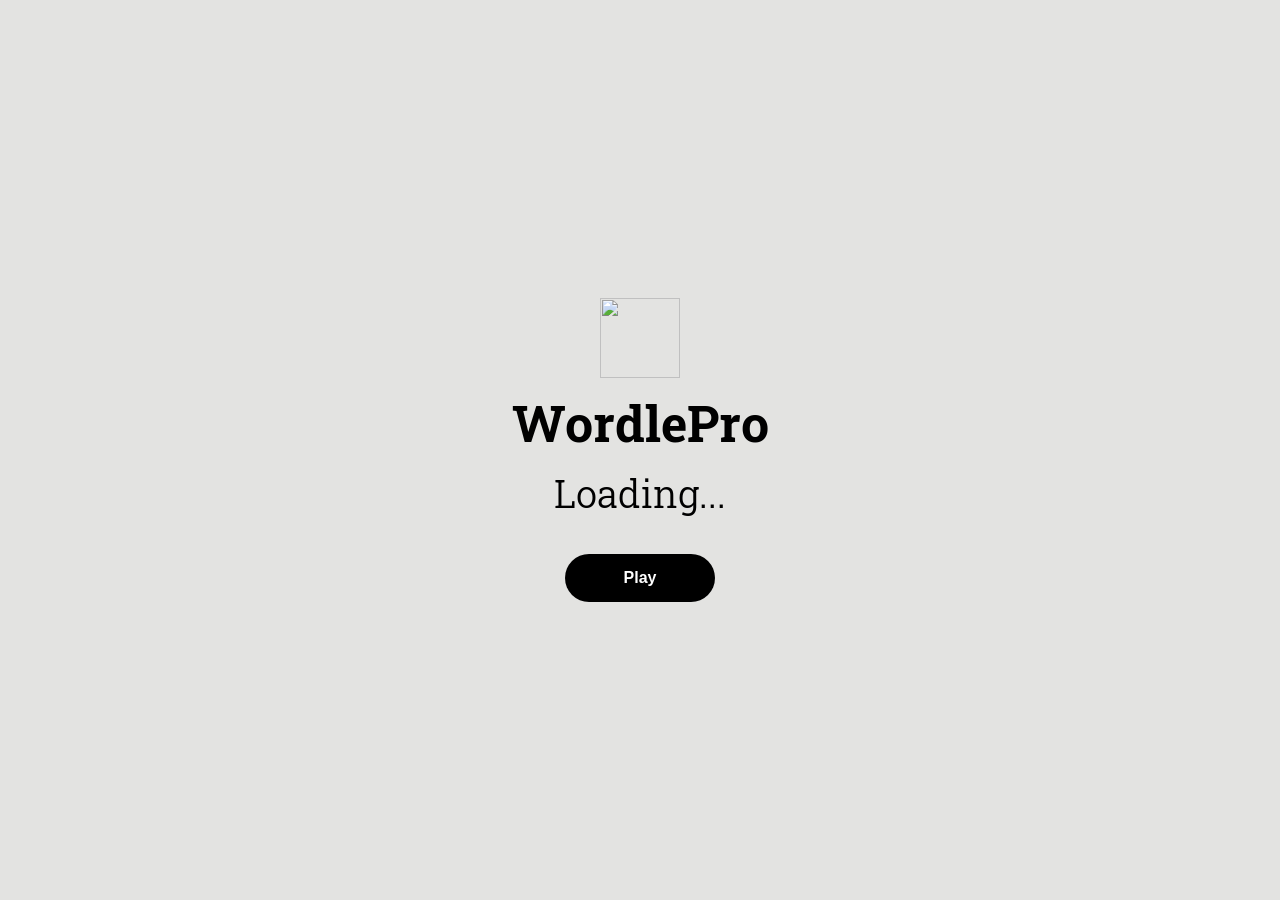
==== commit a7d32973: "修改网站标题并增加#8功能 Close #8" ====
--- a/hard_wordle.html
+++ b/hard_wordle.html
@@ -4,7 +4,7 @@
 <head>
     <meta charset="UTF-8">
     <meta name="viewport" content="width=device-width, initial-scale=1.0, maximum-scale=1.0, user-scalable=no">
-    <title>Wordle</title>
+    <title>WordlePro</title>
     <link rel="icon" type="image/png" href="wordle_logo_32x32.png">
     <link rel="stylesheet" href="https://cdn.jsdelivr.net/npm/@fortawesome/fontawesome-free@7.2.0/css/all.min.css">
 
@@ -412,7 +412,7 @@
     <div id="start-screen">
         <div class="start-content">
             <img src="wordle-icon.svg" class="start-logo">
-            <h1 class="start-title">Wordle</h1>
+            <h1 class="start-title">WordlePro</h1>
             <p class="start-subtitle">Loading...</p>
             <button class="play-btn" onclick="dismissStartScreen()">Play</button>
         </div>
@@ -432,7 +432,7 @@
         </div>
 
         <img src="wordle-icon.svg" class="header-logo" alt="Logo">
-        <p class="header-title">Wordle</p>
+        <p class="header-title">WordlePro</p>
 
         <div class="header-settings">
             <button class="icon-btn" onclick="openSettings()">
@@ -510,6 +510,9 @@
             <div id="marking-toolbox">
                 <button class="tool-btn" data-tool="correct" onclick="selectTool('correct')">
                     <i class="fa-solid fa-square icon-correct"></i>
+                </button>
+                <button class="tool-btn" data-tool="half" onclick="selectTool('half')">
+                    <i class="fa-solid fa-square icon-half"></i>
                 </button>
                 <button class="tool-btn" data-tool="present" onclick="selectTool('present')">
                     <i class="fa-solid fa-square icon-present"></i>
@@ -612,9 +615,10 @@
                 onlySubmitted: "Only submitted tiles can be marked",
                 tools: {
                     correct: "GREEN",
+                    half: "HALF (GREEN/YELLOW)",
                     present: "YELLOW",
                     absent: "GRAY",
-                    erase: "ERASE"
+                    erase: "ERASE",
                 },
             },
             zh: {
@@ -659,6 +663,7 @@
                 onlySubmitted: "只能标记已提交的方格",
                 tools: {
                     correct: "绿色",
+                    half: "绿色/黄色",
                     present: "黄色",
                     absent: "灰色",
                     erase: "擦除"
@@ -688,7 +693,7 @@
             document.getElementById('hint-header').firstChild.textContent = t.possibleWords;
 
             // 更新选择框的值
-            document.querySelector('title').textContent = `Wordle - ${t.wordleTitle}`;
+            document.querySelector('title').textContent = `WordlePro - ${t.wordleTitle}`;
             document.getElementById('settings-title').textContent = t.settings;
             document.getElementById('label-dark-mode').textContent = t.darkMode;
             document.getElementById('label-high-contrast').textContent = t.highContrast;
@@ -997,10 +1002,13 @@
         });
 
         function selectTool(tool) {
+            // 核心修复：获取当前被点击的按钮并强制失焦
+            const clickedBtn = document.querySelector(`.tool-btn[data-tool="${tool}"]`);
+            if (clickedBtn) clickedBtn.blur();
+
             const btns = document.querySelectorAll('.tool-btn');
             const t = i18n[currentLang];
 
-            // 如果点击已选中的工具，则退出标记模式
             if (activeMarkingTool === tool) {
                 activeMarkingTool = null;
                 btns.forEach(b => b.classList.remove('active'));
@@ -1010,8 +1018,20 @@
                 btns.forEach(b => {
                     b.classList.toggle('active', b.dataset.tool === tool);
                 });
-                const toolNames = { correct: "GREEN", present: "YELLOW", absent: "GRAY", erase: "ERASE" };
-                showToast(t.markingMode + t.tools[tool]);
+
+                const toolNames = {
+                    correct: t.tools.correct,
+                    present: t.tools.present,
+                    absent: t.tools.absent,
+                    half: t.tools.half,
+                    erase: t.tools.erase
+                };
+                showToast(t.markingMode + toolNames[tool]);
+            }
+
+            // 双重保险：确保页面上没有任何元素处于聚焦状态
+            if (document.activeElement) {
+                document.activeElement.blur();
             }
         }
 
--- a/style.css
+++ b/style.css
@@ -169,6 +169,14 @@
     color: var(--gray);
 }
 
+/* 工具栏图标颜色微调 */
+.icon-half {
+    background: linear-gradient(45deg, var(--yellow) 50%, var(--green) 50%);
+    -webkit-background-clip: text;
+    -webkit-text-fill-color: transparent;
+    display: inline-block;
+}
+
 /* 激活状态：使用伪元素添加 Font Awesome 风格的勾选标志 */
 .tool-btn.active {
     border-color: var(--text);
@@ -192,7 +200,7 @@
     display: flex;
     align-items: center;
     justify-content: center;
-    box-shadow: 0 2px 4px rgba(0, 0, 0, 0.2);
+    box-shadow: 0 2px 4px var(--tool-shadow);
 }
 
 /* 键盘 */
@@ -255,6 +263,12 @@
     color: white;
 }
 
+.key[data-mark="half"] {
+    background: linear-gradient(45deg, var(--yellow) 50%, var(--green) 50%) !important;
+    border: none !important;
+    color: white !important;
+}
+
 .key svg {
     width: 24px;
     height: 24px;
@@ -315,6 +329,12 @@
     background-color: var(--gray) !important;
     border-color: var(--gray) !important;
     color: white;
+}
+
+.tile[data-mark="half"] {
+    background: linear-gradient(45deg, var(--yellow) 50%, var(--green) 50%) !important;
+    border: none !important;
+    color: white !important;
 }
 
 .tiles-grid {
